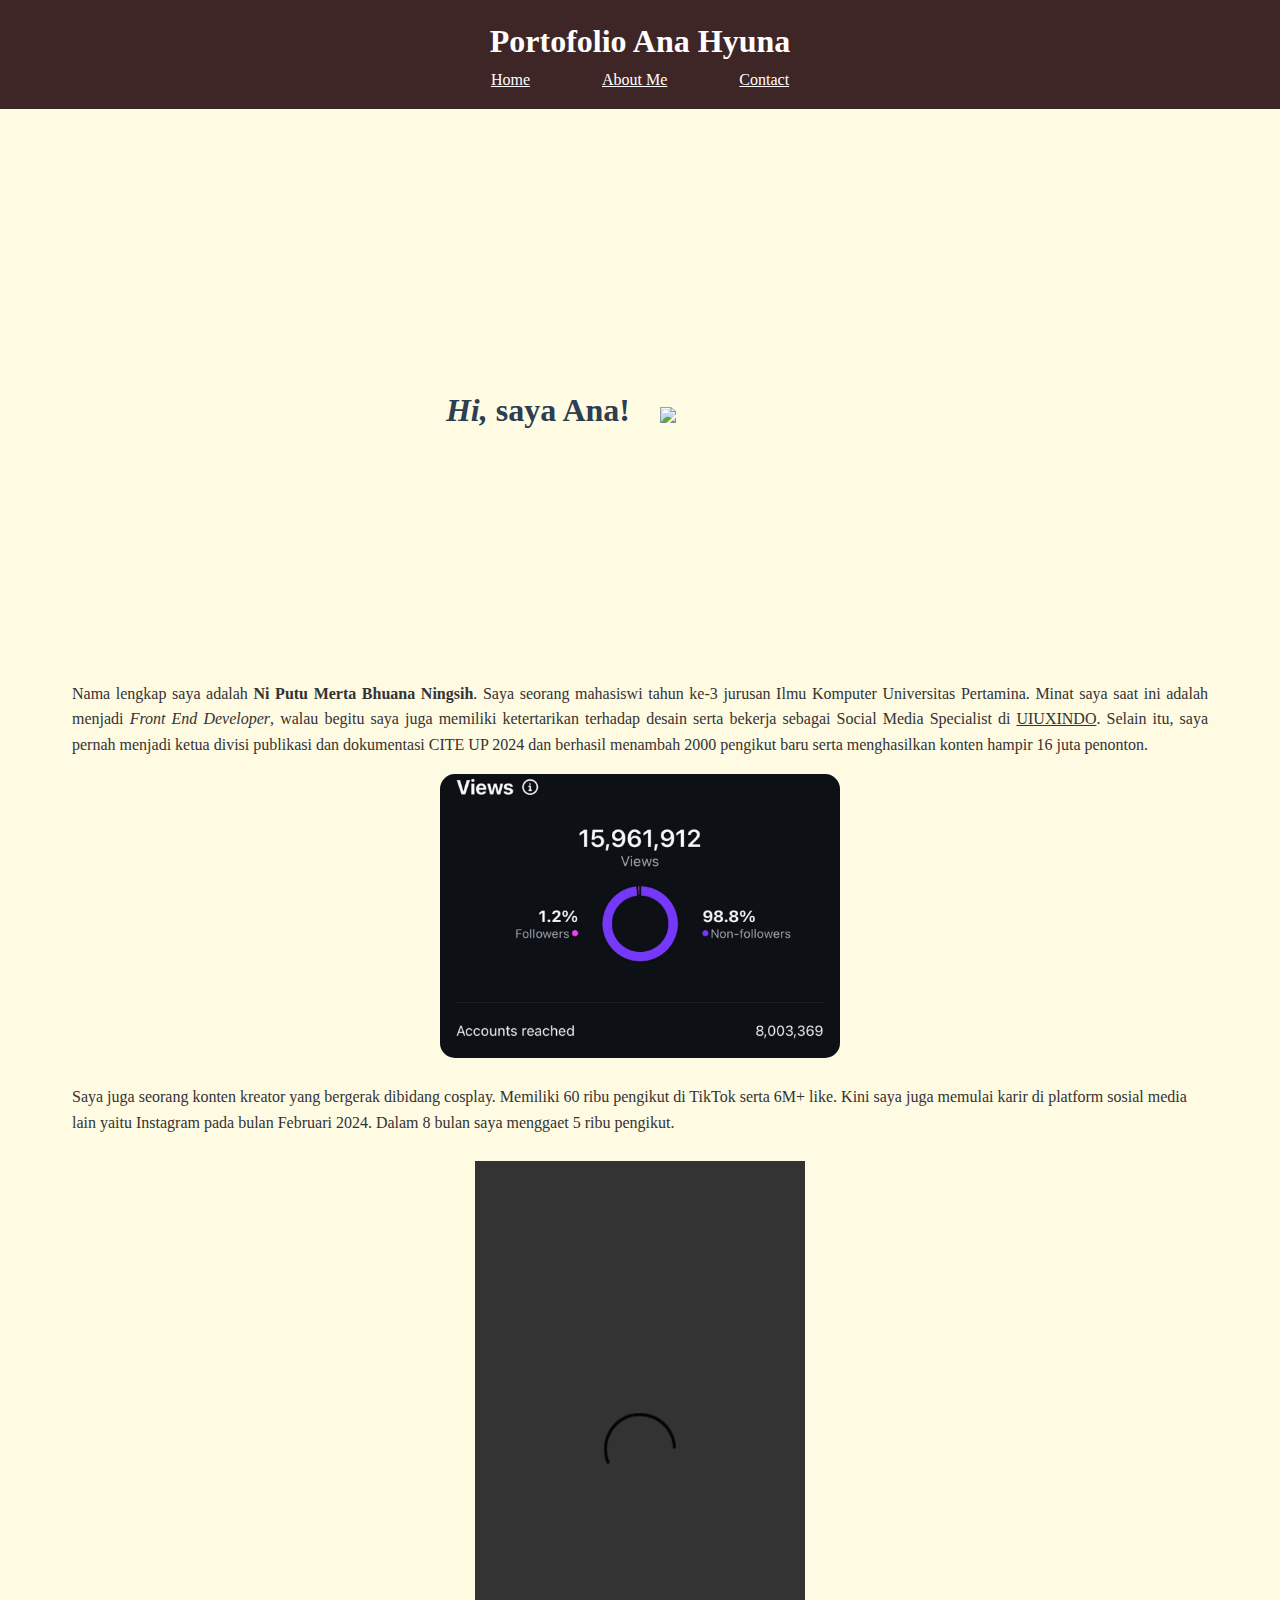
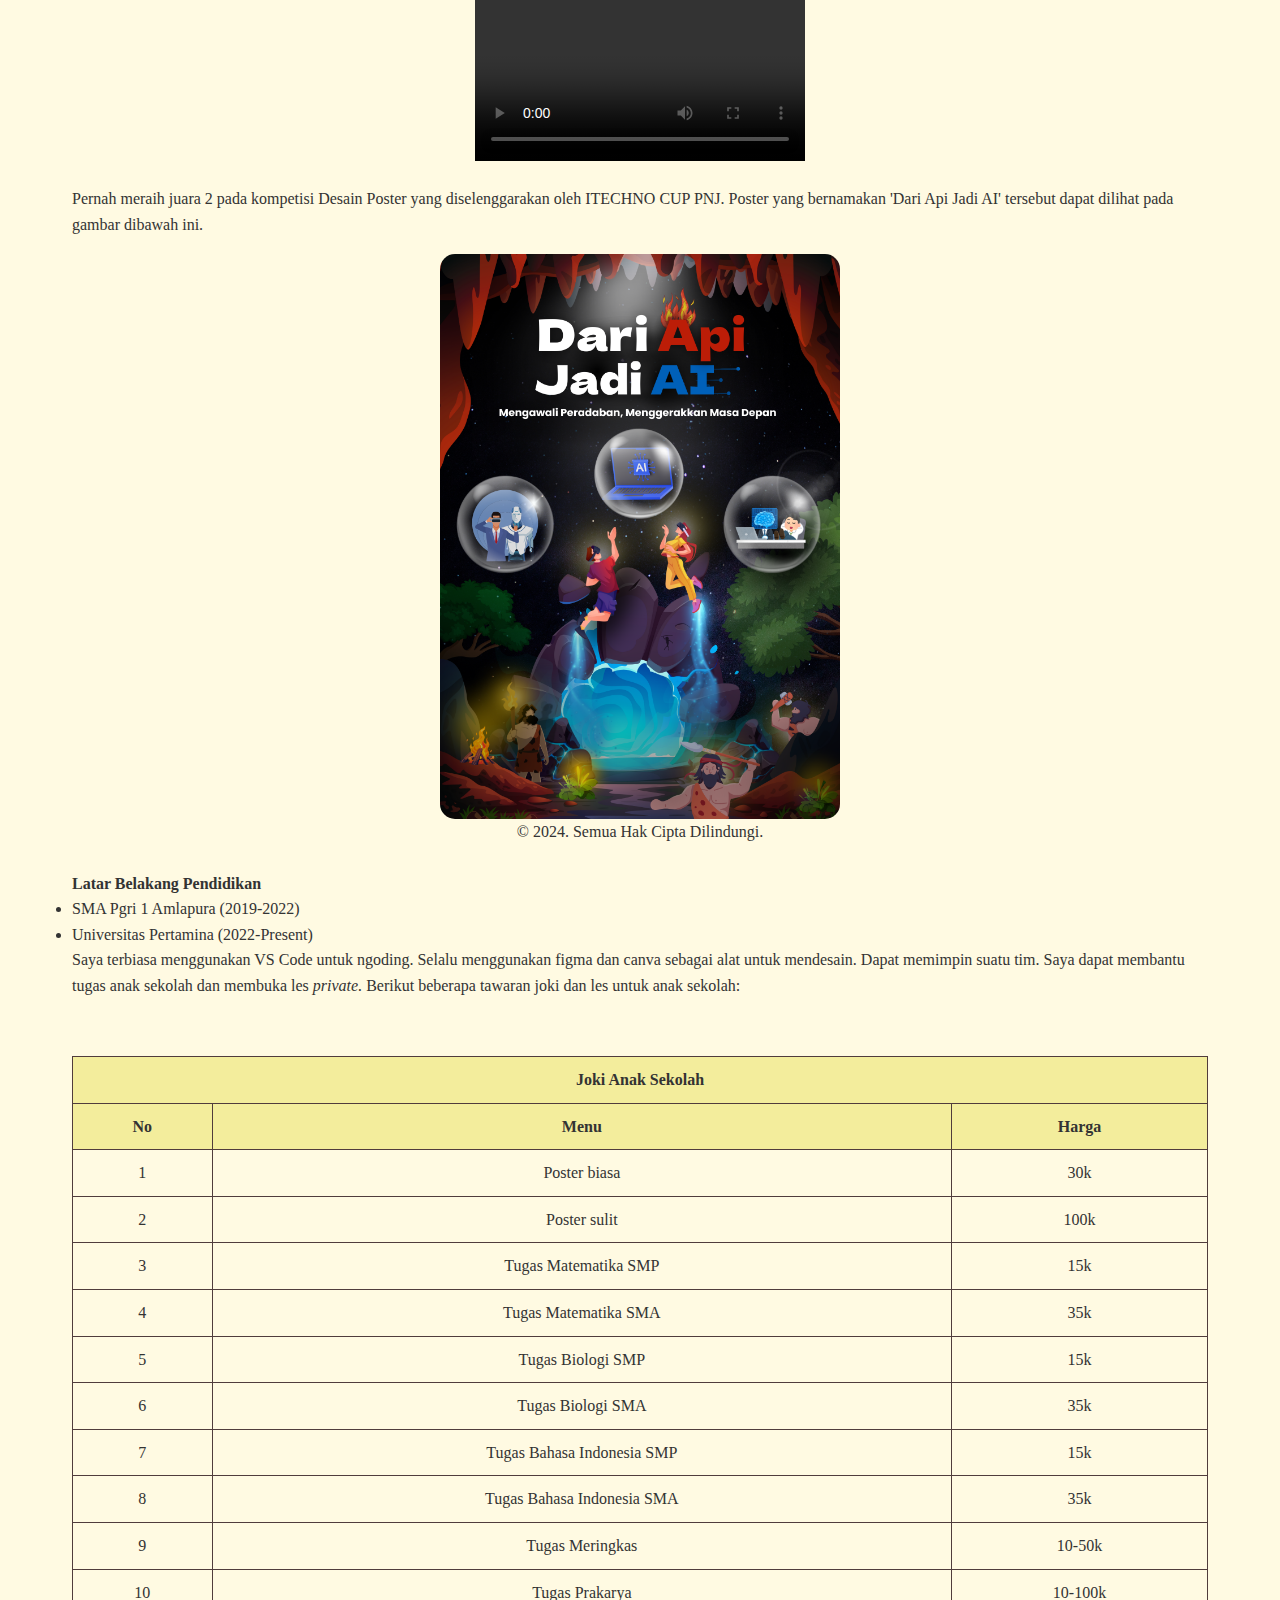
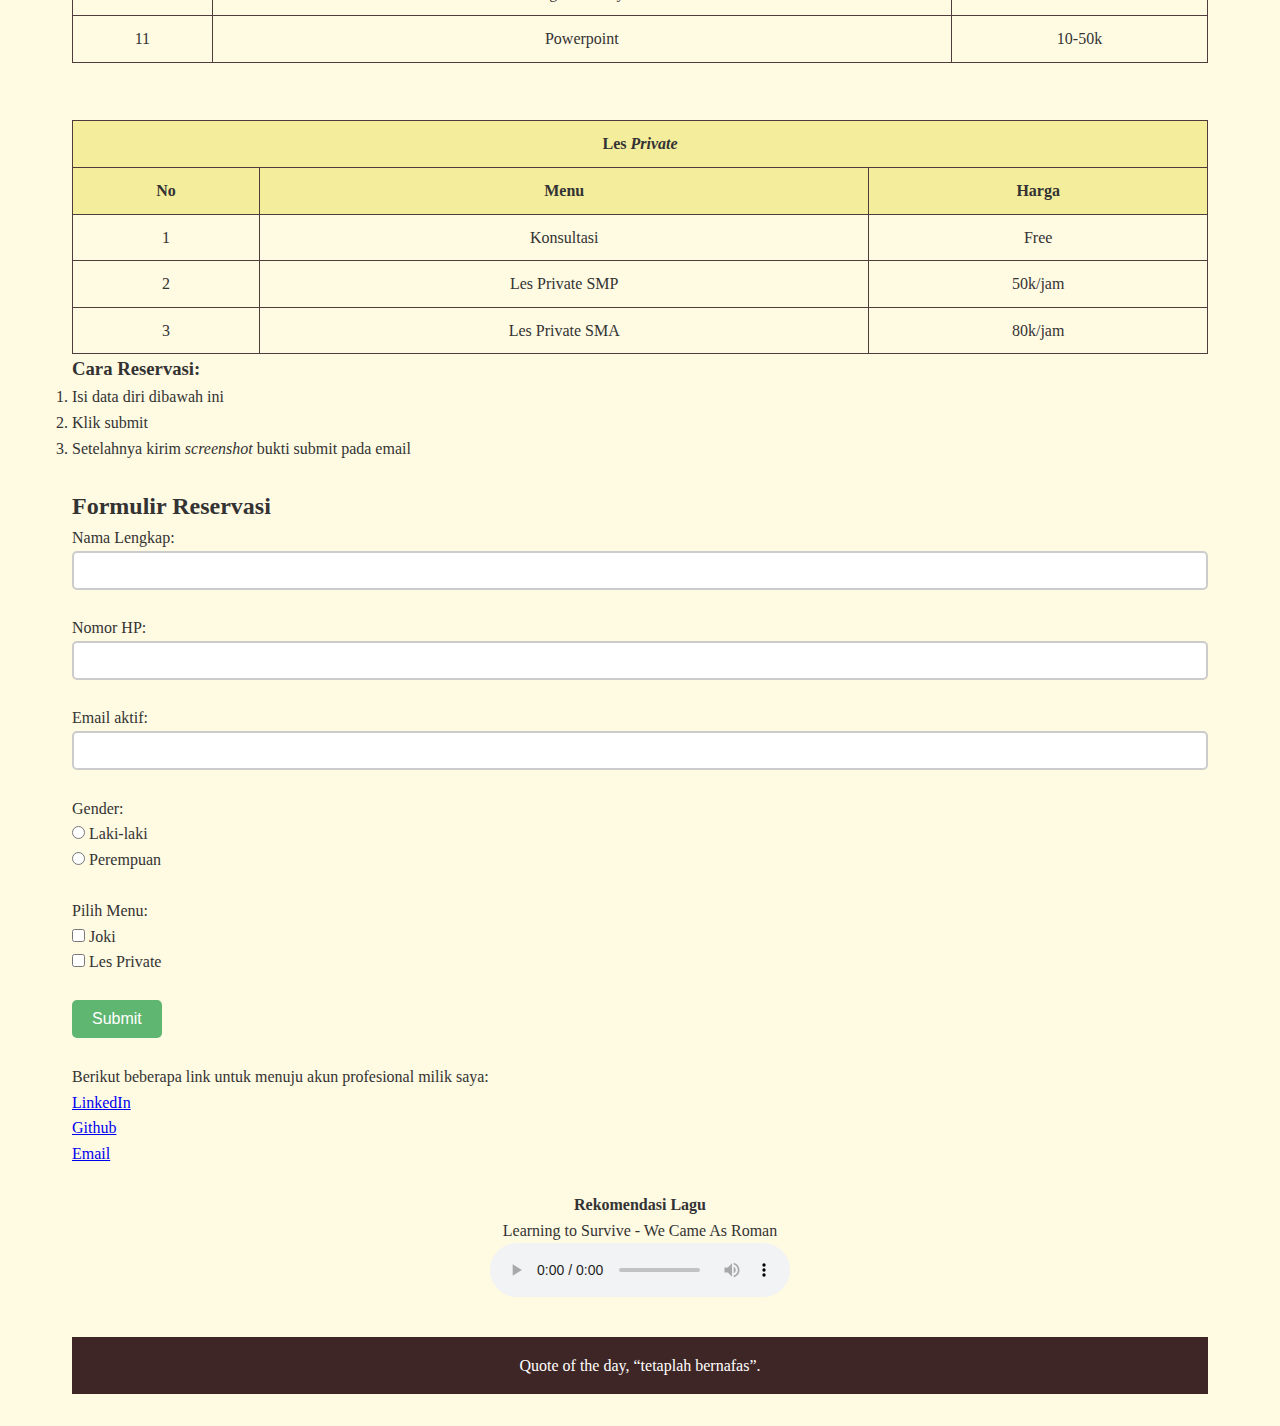
==== index.html @ 027c9605 "Rename portofolio.html to index.html" ====
<!DOCTYPE html>
<html lang="en">
<head>
    <meta charset="UTF-8">
    <meta name="viewport" content="width=device-width, initial-scale=1.0">
    <title>Portofolio Ana</title>
    <link rel="stylesheet" href="/gaya.css">
</head>
<body>
    <header>
        <h2>Portofolio Ana Hyuna</h2>
            <nav>
                <ul>
                    <li><a href="#home">Home</a></li>
                    <li><a href="#about">About Me</a></li>
                    <li><a href="#contact">Contact</a></li>
                </ul>
            </nav>
    </header>     
    
<main>
    <div class="fotoAna-container">
        <div class="text-Anacontent">
            <h1><i>Hi,</i> saya Ana!</h1>
        </div>
        <div class="fotoAna">
            <img src="fotoAna.png">
        </div>
    </div>

    <article>
        <p>
            Nama lengkap saya adalah <b>Ni Putu Merta Bhuana Ningsih</b>. Saya seorang mahasiswi tahun ke-3 jurusan Ilmu Komputer Universitas Pertamina. Minat saya saat ini adalah menjadi <i>Front End Developer</i>, walau begitu saya juga memiliki ketertarikan terhadap desain serta bekerja sebagai Social Media Specialist di <u>UIUXINDO</u>. Selain itu, saya pernah menjadi ketua divisi publikasi dan dokumentasi CITE UP 2024 dan berhasil menambah 2000 pengikut baru serta menghasilkan konten hampir 16 juta penonton.
        </p>
    </article>
    
    <div class="buktiViewers">
        <img src="buktiViewers.jpg">
    </div>
    <br />

    <p>Saya juga seorang konten kreator yang bergerak dibidang cosplay. Memiliki 60 ribu pengikut di TikTok serta 6M+ like. Kini saya juga memulai karir di platform sosial media lain yaitu Instagram pada bulan Februari 2024. Dalam 8 bulan saya menggaet 5 ribu pengikut.</p>
    <br />

    <div class="video">
        <video controls width="330" height="600">
            <source src="Cosplay.mp4" type="video/mp4">
            Browser Anda tidak mendukung video.
        </video> 
    </div>
    <br />

    <p>Pernah meraih juara 2 pada kompetisi Desain Poster yang diselenggarakan oleh ITECHNO CUP PNJ. Poster yang bernamakan 'Dari Api Jadi AI' tersebut dapat dilihat pada gambar dibawah ini.</p>
    
    <div class="lomba">
        <img src="lomba.png" width="300" alt="">
    </div>

    <aside>
        <p>&copy; 2024. Semua Hak Cipta Dilindungi.</p>
    </aside>

    <br />
    <h4>Latar Belakang Pendidikan</h4>
    <ul>
        <li>SMA Pgri 1 Amlapura (2019-2022)</li>
        <li>Universitas Pertamina (2022-Present)</li>
    </ul>
    <p>Saya terbiasa menggunakan VS Code untuk ngoding. Selalu menggunakan figma dan canva sebagai alat untuk mendesain. Dapat memimpin suatu tim. Saya dapat membantu tugas anak sekolah dan membuka les <i>private.</i> Berikut beberapa tawaran joki dan les untuk anak sekolah: </p>
    <br />
    <table border="1">
        <tr>
            <th colspan="3">Joki Anak Sekolah</th>
        </tr>
        <tr>
            <th>No</th>
            <th>Menu</th>
            <th>Harga</th>
        </tr>
        <tr>
            <td>1</td>
            <td>Poster biasa</td>
            <td>30k</td>
        </tr>
        <tr>
            <td>2</td>
            <td>Poster sulit</td>
            <td>100k</td>
        </tr>
        <tr>
            <td>3</td>
            <td>Tugas Matematika SMP</td>
            <td>15k</td>
        </tr>
        <tr>
            <td>4</td>
            <td>Tugas Matematika SMA</td>
            <td>35k</td>
        </tr>
        <tr>
            <td>5</td>
            <td>Tugas Biologi SMP</td>
            <td>15k</td>
        </tr>
        <tr>
            <td>6</td>
            <td>Tugas Biologi SMA</td>
            <td>35k</td>
        </tr>
        <tr>
            <td>7</td>
            <td>Tugas Bahasa Indonesia SMP</td>
            <td>15k</td>
        </tr>
        <tr>
            <td>8</td>
            <td>Tugas Bahasa Indonesia SMA</td>
            <td>35k</td>
        </tr>
        <tr>
            <td>9</td>
            <td>Tugas Meringkas</td>
            <td>10-50k</td>
        </tr>
        <tr>
            <td>10</td>
            <td>Tugas Prakarya</td>
            <td>10-100k</td>
        </tr>
        <tr>
            <td>11</td>
            <td>Powerpoint</td>
            <td>10-50k</td>
        </tr>
    </table>
    <br />
    <table border="1">
        <tr>
            <th colspan="3">Les <i>Private</i></th>
        </tr>
        <tr>
            <th>No</th>
            <th>Menu</th>
            <th>Harga</th>
        </tr>
        <tr>
            <td>1</td>
            <td>Konsultasi</td>
            <td>Free</td>
        </tr>
        <tr>
            <td>2</td>
            <td>Les Private SMP</td>
            <td>50k/jam</td>
        </tr>
        <tr>
            <td>3</td>
            <td>Les Private SMA</td>
            <td>80k/jam</td>
        </tr>
    </table>
    <h3>Cara Reservasi:</h3>
    <ol>
        <li>Isi data diri dibawah ini</li>
        <li>Klik submit</li>
        <li>Setelahnya kirim <i>screenshot</i> bukti submit pada email</li>
    </ol>

    <br />
    <h2>Formulir Reservasi</h2>
    <label for="name">Nama Lengkap:</label>
    <input type="text" id="name" name="name">
    <br />
    <br />

    <label for="phone">Nomor HP:</label>
    <input type="number">
    <br />
    <br />

    <label for="email">Email aktif:</label>
    <input type="email" id="email" name="email">
    <br />
    <br />

    <label for="gender">Gender:</label>
    <br />
    <input type="radio" id="male" name="gender" value="male"> Laki-laki
    <br />
    <input type="radio" id="female" name="gender" value="female"> Perempuan
    <br />
    <br /> 

    <label for="menu">Pilih Menu:</label>
    <br />
    <input type="checkbox" id="joki" name="menu" value="joki"> Joki
    <br />
    <input type="checkbox" id="les" name="menu" value="les"> Les Private
    <br />
    <br />
    <input type="submit" value="Submit">
    <br />
    <br />


    <p>Berikut beberapa link untuk menuju akun profesional milik saya: </p>
    <a href="www.linkedin.com/in/ana-hyuna" target="_blank">LinkedIn</a> 
    <br />
    <a href="https://github.com/anahyunaa" target="_blank">Github</a>
    <br />
    <a href="https://mail.google.com/mail/u/0/?view=cm&tf=1&fs=1&to=putumertabhuana@gmail.com" target="_blank">Email</a> 
    <br />
    <br />

    <aside>
        <h4>Rekomendasi Lagu</h4>
        <p>Learning to Survive - We Came As Roman</p>
        <audio controls/autoplay/loop>
            <source src="We Came As Romans - Learning To Survive (Official Audio Stream).mp3" type="audio/mpeg">
            Browser Anda tidak mendukung audio.
        </audio>
    </aside>

    <footer>
        <p>Quote of the day, <q>tetaplah bernafas</q>.</p>
    </footer>
</main>
</body>
</html>
---- gaya.css ----
/* General Reset and Styling */
* {
    margin: 0;
    padding: 0;
    box-sizing: border-box;
}

body {
    font-family: 'Times New Roman', Times, serif;
    background-color: rgb(255, 250, 226);
    color: #333;
    line-height: 1.6;
}

.fotoAna-container {
    display:flex; 
    align-items: center; 
    justify-content: space-between; 
    min-height: 60vh; 
    gap: 20px; 
    padding: 2rem 0;
}

.fotoAna {
    flex: 1;
}

.fotoAna img {
    width: 300px;
    border-radius: 10px;
    padding: 10px;
}

.text-Anacontent {
    flex: 1;
    color: #2c3e50;
    font-size: 1.5rem;
}

.text-Anacontent h1::before {
    content: url(https://images.app.goo.gl/ufH8FsSTKZYAAXNh9);
}

.text-Anacontent h1 {
    font-size: 2rem;
    text-align: right;
    color: #2c3e50;
}

main {
    padding: 2rem;
    max-width: 1200px;
    margin: 0 auto;
}

.buktiViewers {
    display: grid;
    place-items: center;
}

.buktiViewers img {
    width: 400px;
    border-radius: 15px;
}

.video {
    display: grid;
    place-items: center;
}

.video video {
    width: auto;
    border-radius: 0%;
}


.lomba {
    display: grid;
    place-items: center;   
}

.lomba img {
    width: 400px;
    border-radius: 15px;
}

aside {
    text-align: center;
}

article {
    text-align: justify;
}

header {
    background-color: #3f2626;
    padding: 1rem 0;
    text-align: center;
}

header h2 {
    color: white;
    font-size: 2rem;
}

nav ul {
    list-style: none;
    display: flex;
    justify-content: center;
    gap: 40px;
}

nav ul li a {
    color: white;
    text-decoration:underline;
    padding: 0.5rem 1rem;
}

nav ul li a:hover {
    background-color: #5f3e3e;
    border-radius: 4px;
}

main {
    padding: 2rem;
    max-width: 1200px;
    margin: 0 auto;
}

main h1 {
    font-size: 2rem;
    color: #2c3e50;
}

main img {
    border-radius: 15px;
    margin-top: 1rem;
}

.card-section {
    display: flex;
    gap: 1rem;
    flex-wrap: wrap;
    margin-top: 2rem;
}

.card {
    background-color: white;
    border-radius: 10px;
    padding: 1rem;
    box-shadow: 0 4px 6px rgba(0, 0, 0, 0.1);
    display: flex;
    flex-direction: column;
    align-items: center;
}

.card img {
    border-radius: 8px;
    max-width: 100%;
}

.card h3 {
    margin-top: 1rem;
    font-size: 1.2rem;
}

input[type="submit"] {
    background-color: rgb(95, 182, 113);
    padding: 10px 20px;
    border:none;
    border-radius: 5px;
    font-size: 1rem;
    color: white;
    transition: background-color 0.3s ease;
}

input[type="submit"]:hover {
    background-color: rgb(71, 169, 91);
}

input[type="text"], input[type="number"], input[type="email"] {
    padding: 10px;
    width: 100%;
    border: 2px solid #ccc;
    border-radius: 5px;
}

table {
    width: 100%;
    border-collapse: collapse;
    margin-top: 2rem;
}

table th, table td {
    padding: 10px;
    border: 1px solid #503c3c;
    text-align: center;
}

table th {
    background-color: #f3ed9c;
}

footer {
    background-color: #3f2626;
    color: white;
    text-align: center;
    padding: 1rem;
    margin-top: 2rem;
}
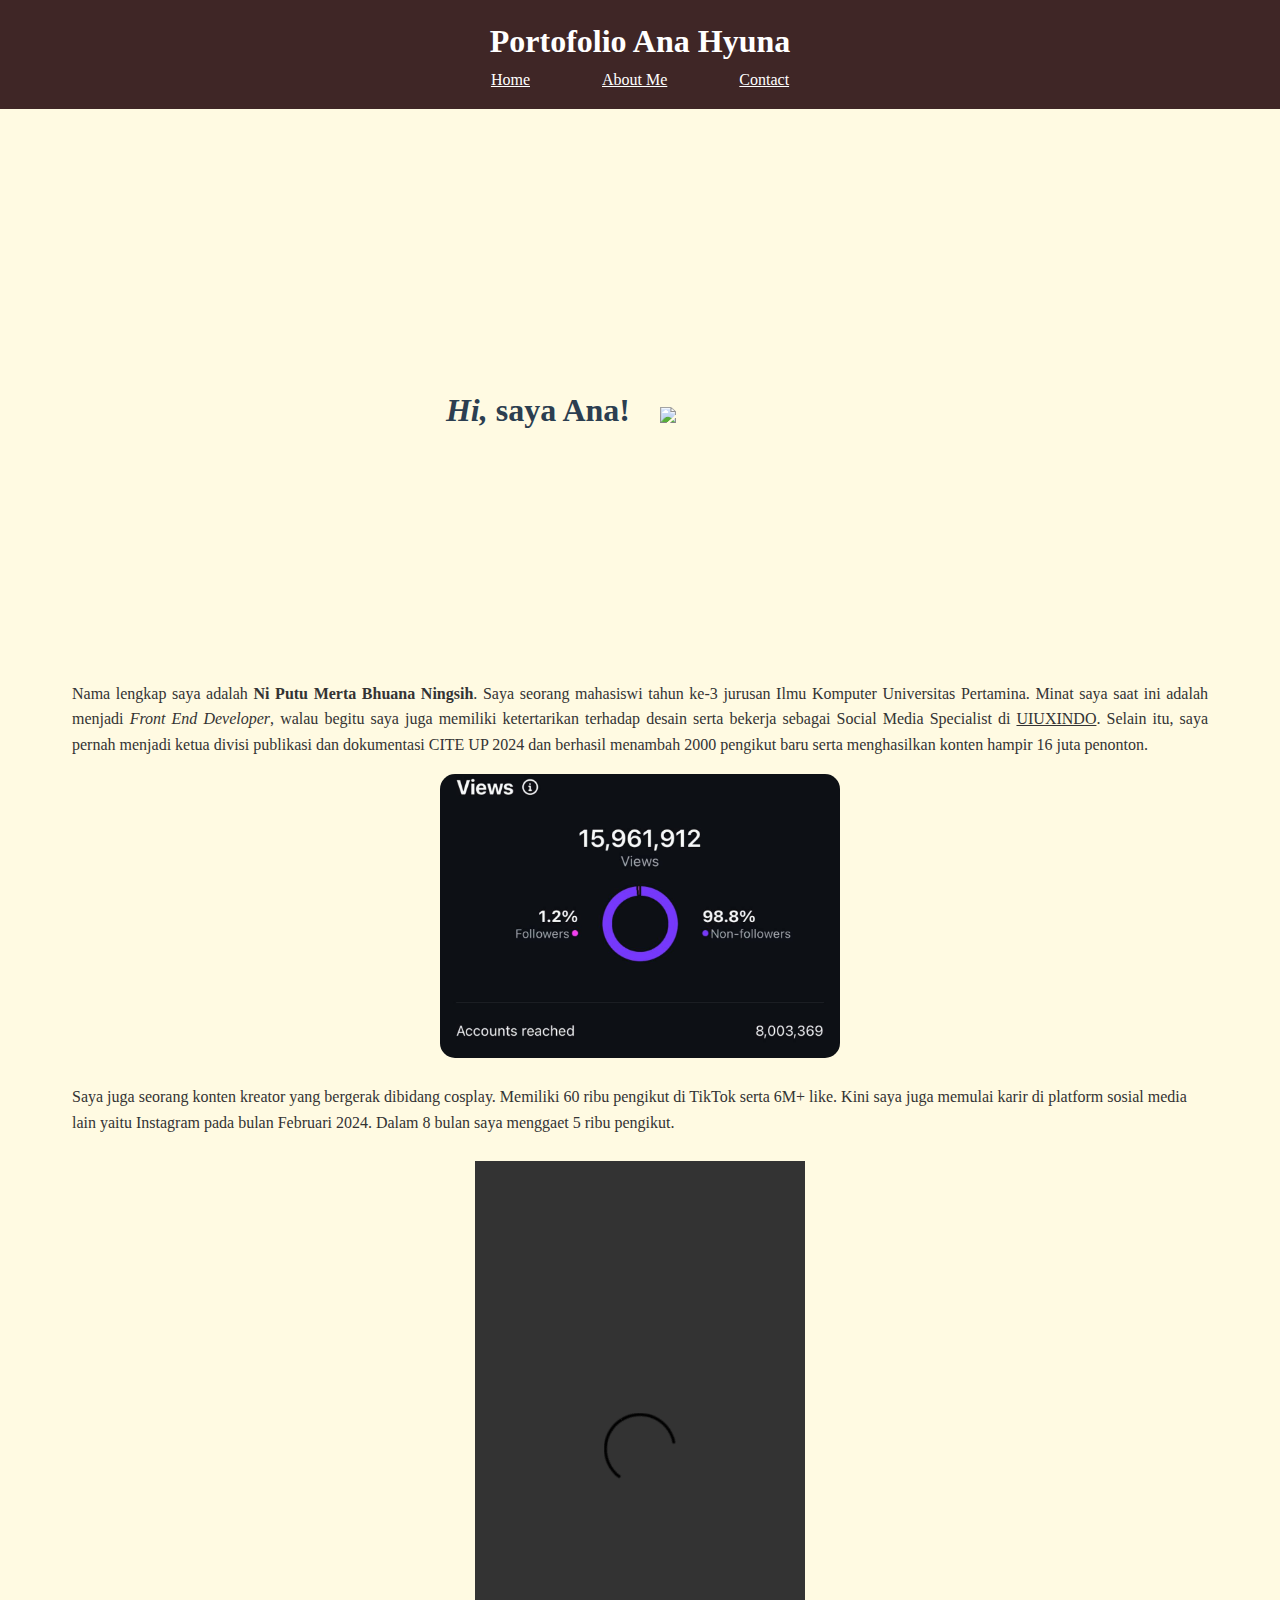
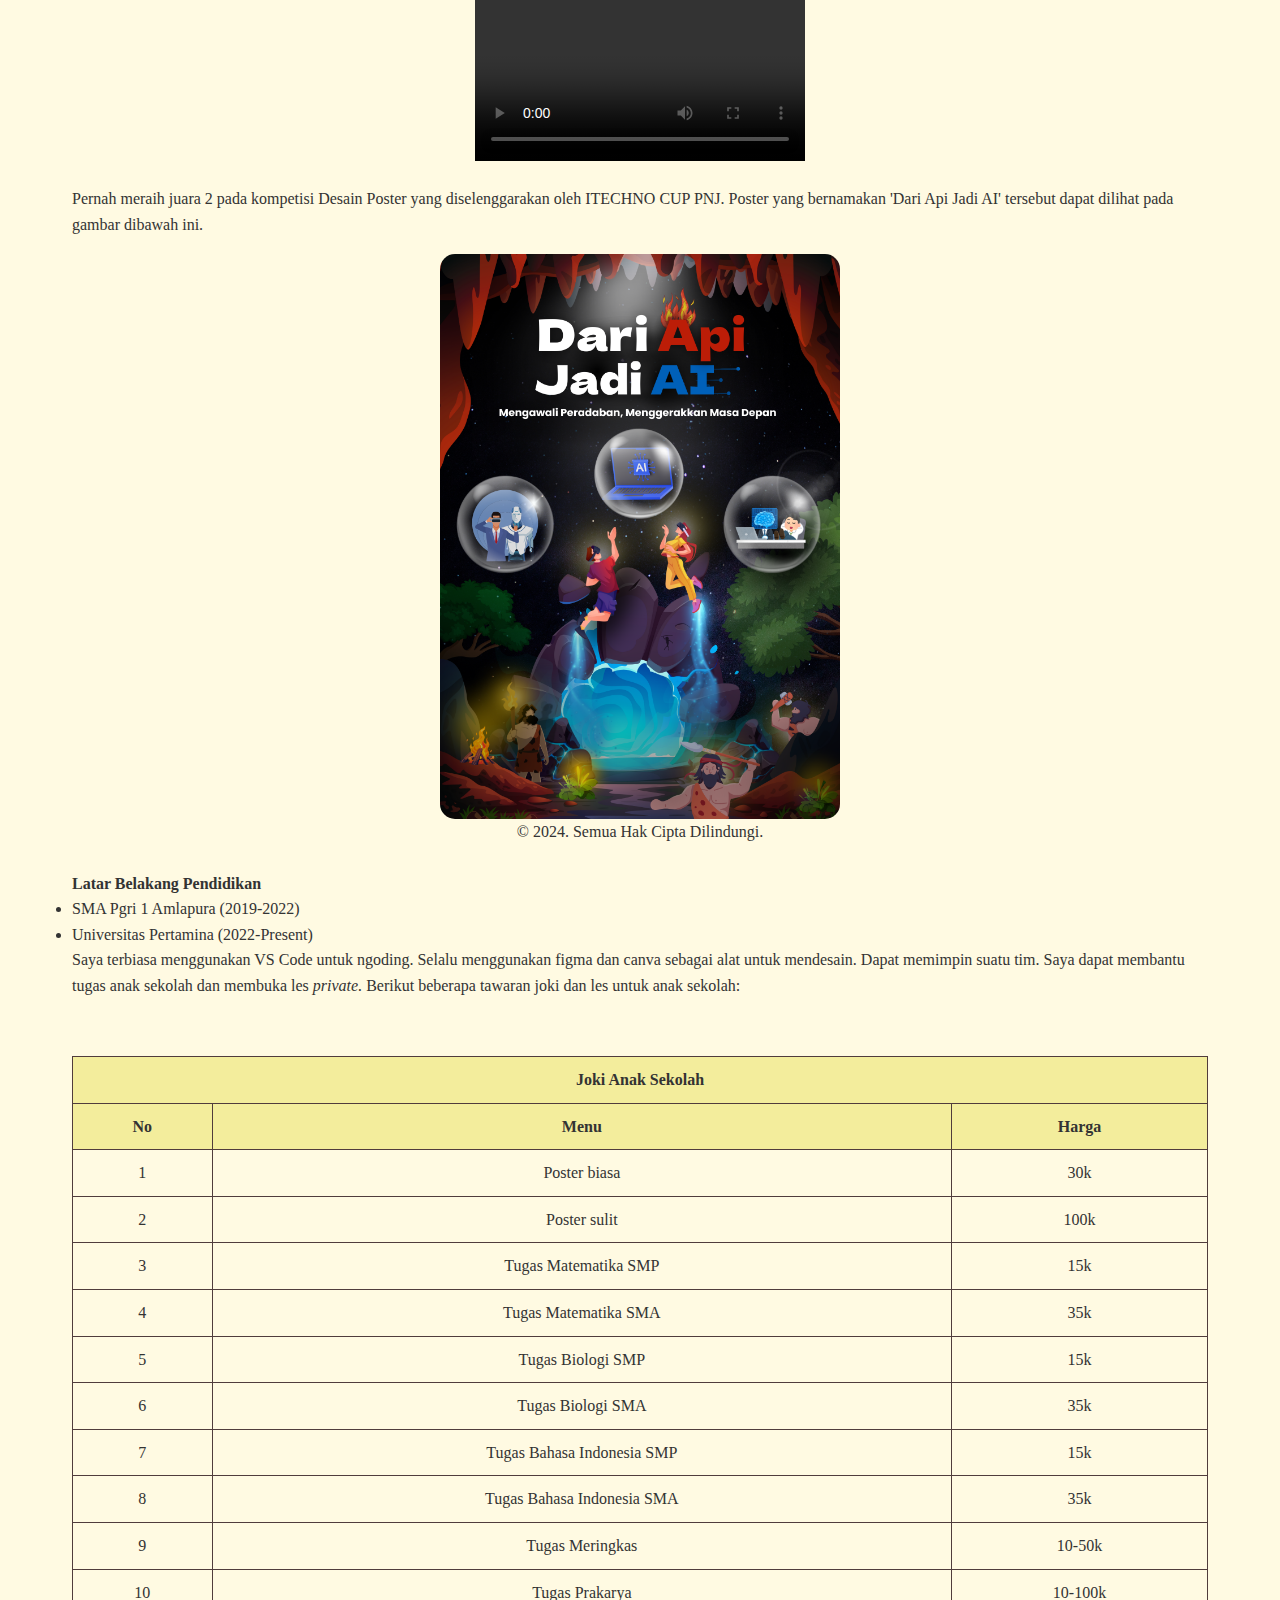
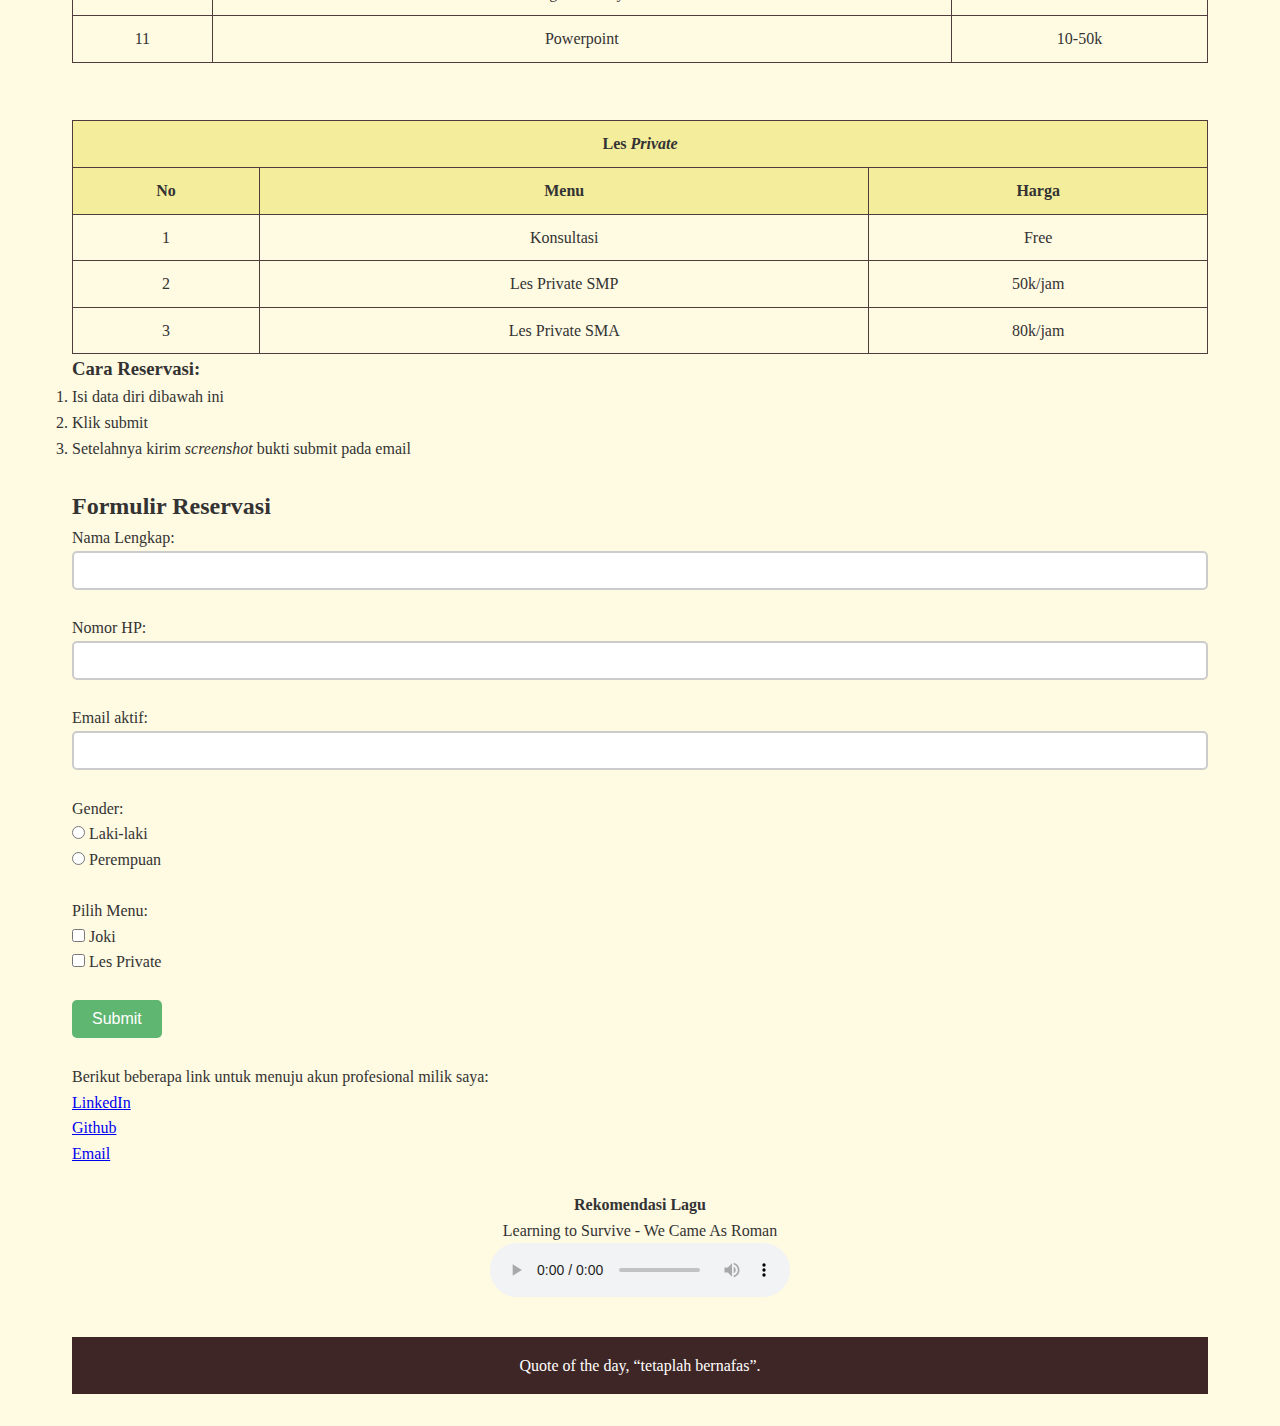
==== commit 966fd3ac: "portofolio" ====
--- a/index.html
+++ b/index.html
@@ -24,7 +24,7 @@
             <h1><i>Hi,</i> saya Ana!</h1>
         </div>
         <div class="fotoAna">
-            <img src="fotoAna.png">
+            <img src="fotoAna.PNG">
         </div>
     </div>
 
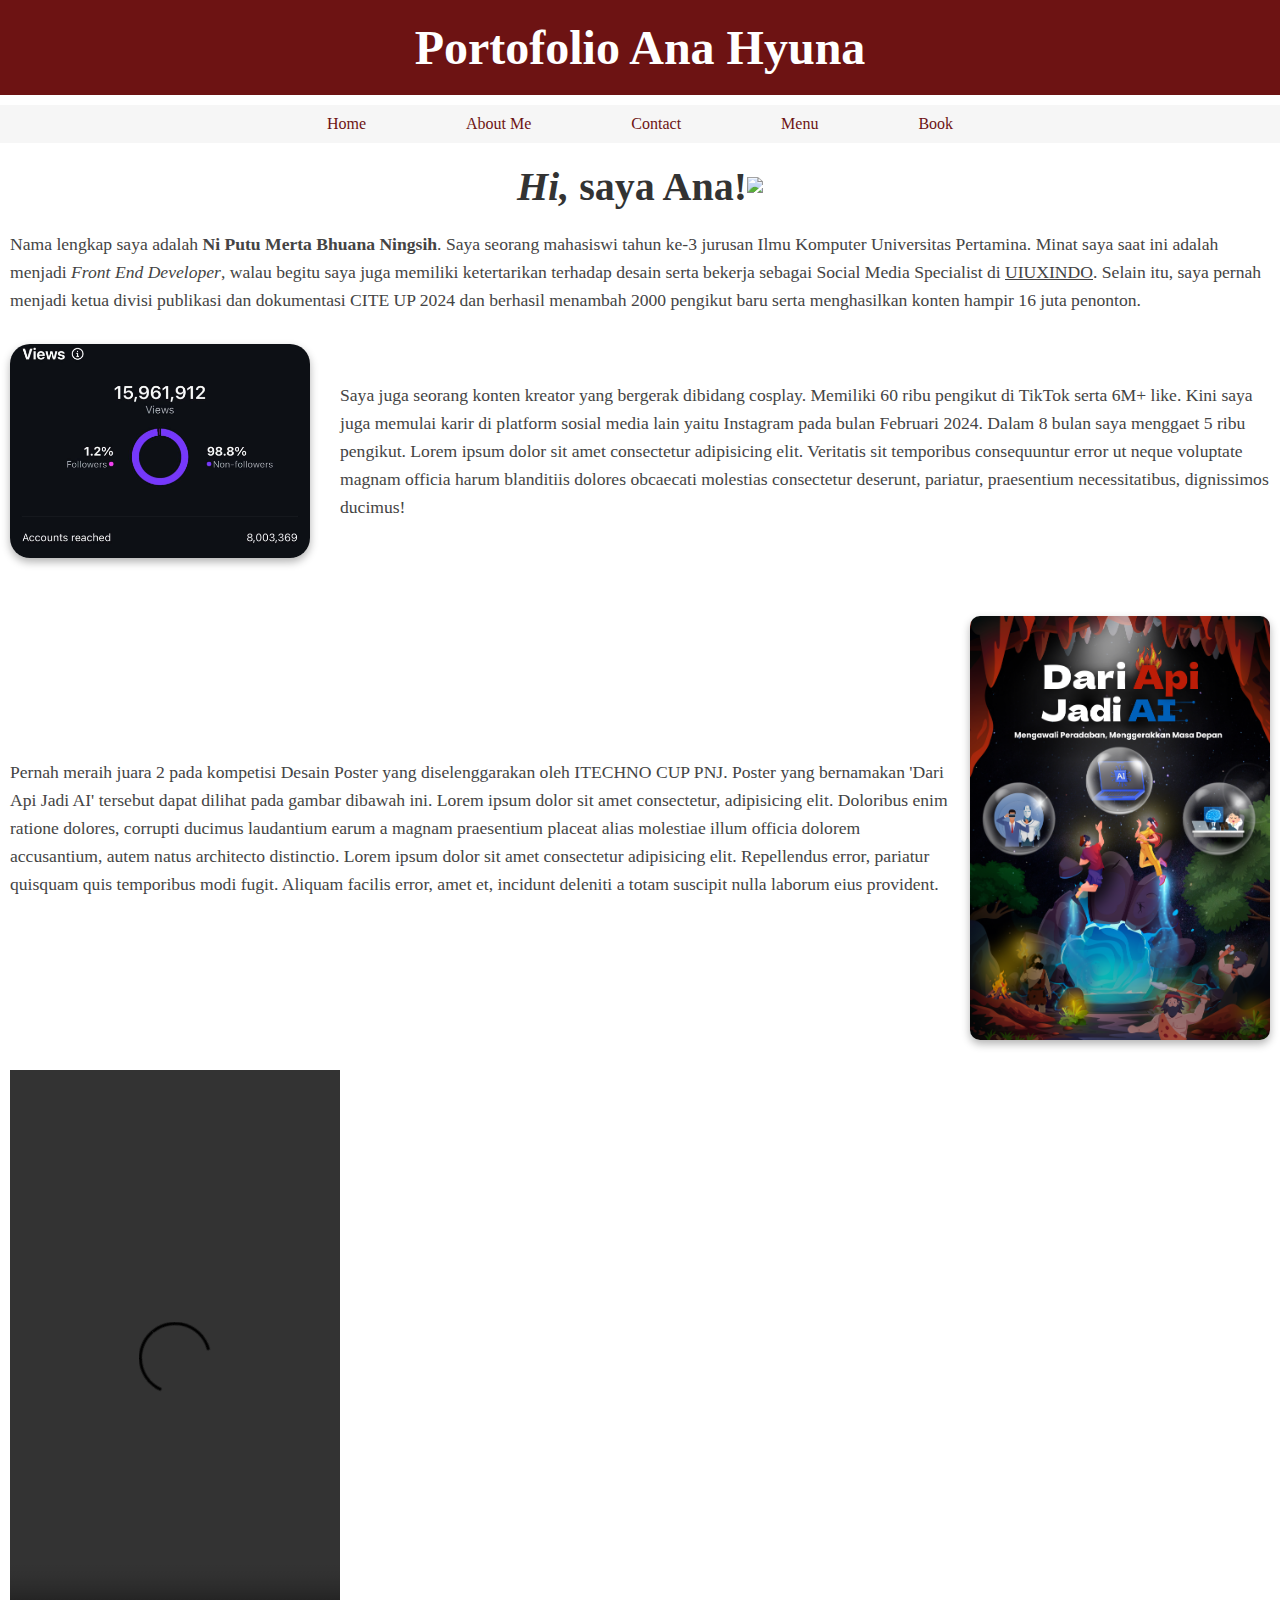
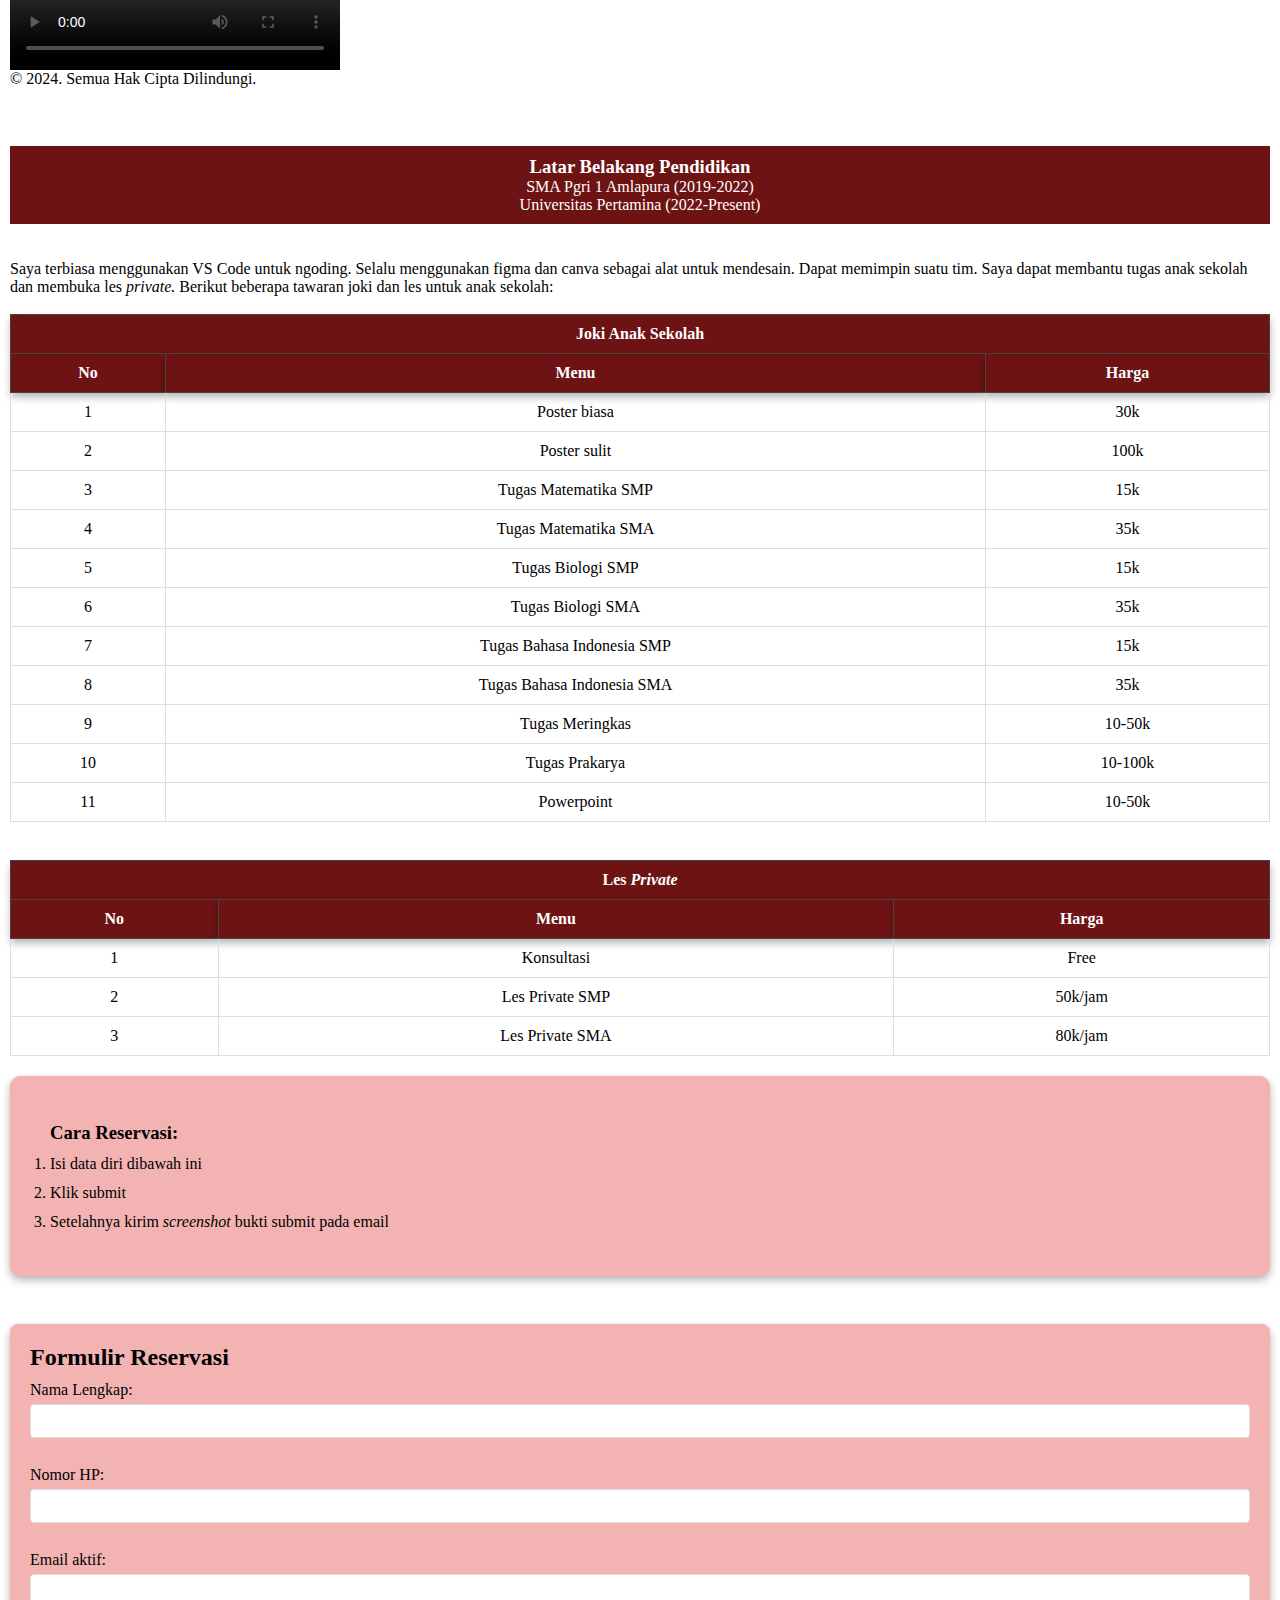
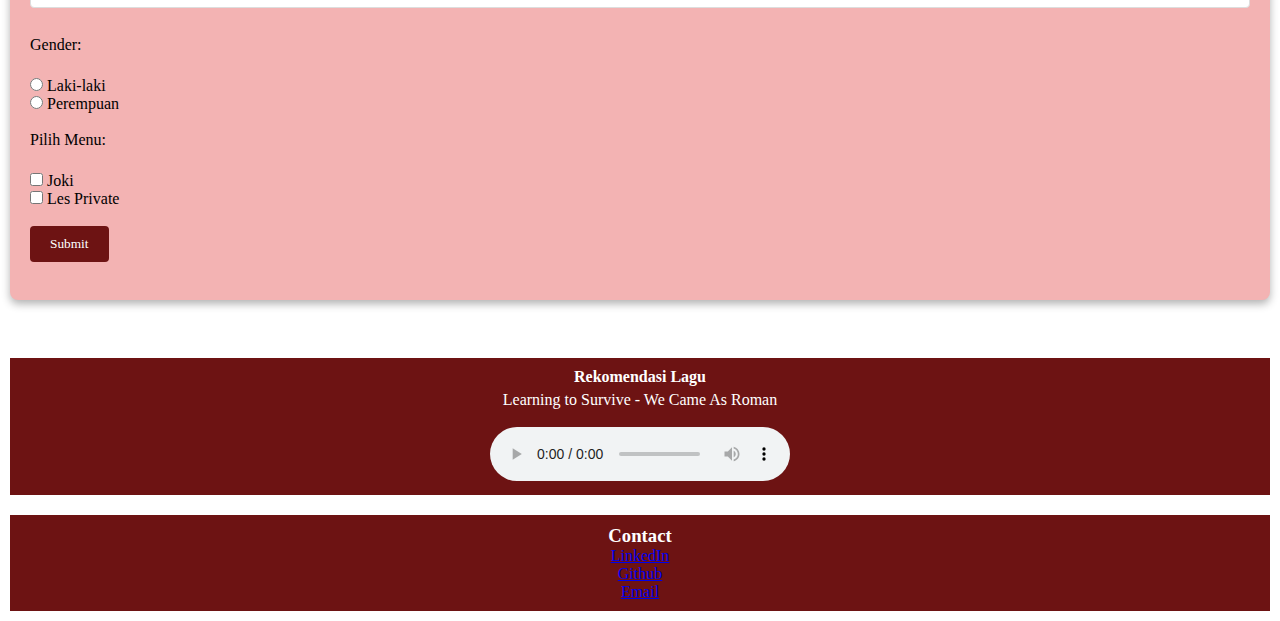
==== commit 8a3edc85: "portofolio" ====
--- a/index.html
+++ b/index.html
@@ -7,223 +7,235 @@
     <link rel="stylesheet" href="/gaya.css">
 </head>
 <body>
-    <header>
-        <h2>Portofolio Ana Hyuna</h2>
+    <div class="grid-container">
+        <div class="header">
+            <h2>Portofolio Ana Hyuna</h2>
+        </div>
+
+        <div class="secheader">
             <nav>
                 <ul>
                     <li><a href="#home">Home</a></li>
                     <li><a href="#about">About Me</a></li>
                     <li><a href="#contact">Contact</a></li>
+                    <li><a href="#menu">Menu</a></li>
+                    <li><a href="#reservasi">Book</a></li>
                 </ul>
             </nav>
-    </header>     
-    
-<main>
-    <div class="fotoAna-container">
-        <div class="text-Anacontent">
-            <h1><i>Hi,</i> saya Ana!</h1>
         </div>
-        <div class="fotoAna">
-            <img src="fotoAna.PNG">
-        </div>
+        <main>
+            <div id="home" class="fotoAna-container">
+                <div class="text-Anacontent">
+                    <h1><i>Hi,</i> saya Ana!</h1>
+                </div>
+                <div class="fotoAna">
+                    <img src="fotoAna.PNG">
+                </div>
+            </div>
+        
+            <article>
+                <p>
+                    Nama lengkap saya adalah <b>Ni Putu Merta Bhuana Ningsih</b>. Saya seorang mahasiswi tahun ke-3 jurusan Ilmu Komputer Universitas Pertamina. Minat saya saat ini adalah menjadi <i>Front End Developer</i>, walau begitu saya juga memiliki ketertarikan terhadap desain serta bekerja sebagai Social Media Specialist di <u>UIUXINDO</u>. Selain itu, saya pernah menjadi ketua divisi publikasi dan dokumentasi CITE UP 2024 dan berhasil menambah 2000 pengikut baru serta menghasilkan konten hampir 16 juta penonton.
+                </p>
+            </article>
+            
+            <div id="about" class="buktiViewers">
+                <img src="buktiViewers.jpg" alt="Bukti Viewers">
+                <p>Saya juga seorang konten kreator yang bergerak dibidang cosplay. Memiliki 60 ribu pengikut di TikTok serta 6M+ like. Kini saya juga memulai karir di platform sosial media lain yaitu Instagram pada bulan Februari 2024. Dalam 8 bulan saya menggaet 5 ribu pengikut. Lorem ipsum dolor sit amet consectetur adipisicing elit. Veritatis sit temporibus consequuntur error ut neque voluptate magnam officia harum blanditiis dolores obcaecati molestias consectetur deserunt, pariatur, praesentium necessitatibus, dignissimos ducimus!</p>
+            </div>
+            <br />
+            
+            <div class="lomba">
+                <p>Pernah meraih juara 2 pada kompetisi Desain Poster yang diselenggarakan oleh ITECHNO CUP PNJ. Poster yang bernamakan 'Dari Api Jadi AI' tersebut dapat dilihat pada gambar dibawah ini. Lorem ipsum dolor sit amet consectetur, adipisicing elit. Doloribus enim ratione dolores, corrupti ducimus laudantium earum a magnam praesentium placeat alias molestiae illum officia dolorem accusantium, autem natus architecto distinctio. Lorem ipsum dolor sit amet consectetur adipisicing elit. Repellendus error, pariatur quisquam quis temporibus modi fugit. Aliquam facilis error, amet et, incidunt deleniti a totam suscipit nulla laborum eius provident.</p>
+                <img src="lomba.png" width="300" alt="poster">
+            </div>
+
+            <div class="video">
+                <video controls width="330" height="600">
+                    <source src="Cosplay.mp4" type="video/mp4">
+                    Browser Anda tidak mendukung video.
+                </video> 
+                <p>&copy; 2024. Semua Hak Cipta Dilindungi.</p>
+            </div>
+            <br />
+        
+            <aside>
+                <h3>Latar Belakang Pendidikan</h3>
+                <ul>
+                    <li>SMA Pgri 1 Amlapura (2019-2022)</li>
+                    <li>Universitas Pertamina (2022-Present)</li>
+                </ul>
+            </aside> 
+            
+            <br />
+            
+            <br />
+
+            <p>Saya terbiasa menggunakan VS Code untuk ngoding. Selalu menggunakan figma dan canva sebagai alat untuk mendesain. Dapat memimpin suatu tim. Saya dapat membantu tugas anak sekolah dan membuka les <i>private.</i> Berikut beberapa tawaran joki dan les untuk anak sekolah: </p>
+            <br />
+            <table id="menu" border="1">
+                <tr>
+                    <th colspan="3">Joki Anak Sekolah</th>
+                </tr>
+                <tr>
+                    <th>No</th>
+                    <th>Menu</th>
+                    <th>Harga</th>
+                </tr>
+                <tr>
+                    <td>1</td>
+                    <td>Poster biasa</td>
+                    <td>30k</td>
+                </tr>
+                <tr>
+                    <td>2</td>
+                    <td>Poster sulit</td>
+                    <td>100k</td>
+                </tr>
+                <tr>
+                    <td>3</td>
+                    <td>Tugas Matematika SMP</td>
+                    <td>15k</td>
+                </tr>
+                <tr>
+                    <td>4</td>
+                    <td>Tugas Matematika SMA</td>
+                    <td>35k</td>
+                </tr>
+                <tr>
+                    <td>5</td>
+                    <td>Tugas Biologi SMP</td>
+                    <td>15k</td>
+                </tr>
+                <tr>
+                    <td>6</td>
+                    <td>Tugas Biologi SMA</td>
+                    <td>35k</td>
+                </tr>
+                <tr>
+                    <td>7</td>
+                    <td>Tugas Bahasa Indonesia SMP</td>
+                    <td>15k</td>
+                </tr>
+                <tr>
+                    <td>8</td>
+                    <td>Tugas Bahasa Indonesia SMA</td>
+                    <td>35k</td>
+                </tr>
+                <tr>
+                    <td>9</td>
+                    <td>Tugas Meringkas</td>
+                    <td>10-50k</td>
+                </tr>
+                <tr>
+                    <td>10</td>
+                    <td>Tugas Prakarya</td>
+                    <td>10-100k</td>
+                </tr>
+                <tr>
+                    <td>11</td>
+                    <td>Powerpoint</td>
+                    <td>10-50k</td>
+                </tr>
+            </table>
+
+            <br />
+
+            <table border="1">
+                <tr>
+                    <th colspan="3">Les <i>Private</i></th>
+                </tr>
+                <tr>
+                    <th>No</th>
+                    <th>Menu</th>
+                    <th>Harga</th>
+                </tr>
+                <tr>
+                    <td>1</td>
+                    <td>Konsultasi</td>
+                    <td>Free</td>
+                </tr>
+                <tr>
+                    <td>2</td>
+                    <td>Les Private SMP</td>
+                    <td>50k/jam</td>
+                </tr>
+                <tr>
+                    <td>3</td>
+                    <td>Les Private SMA</td>
+                    <td>80k/jam</td>
+                </tr>
+            </table>
+
+            <div class="CaraReservasi">
+                <h3>Cara Reservasi:</h3>
+                <ol>
+                    <li>Isi data diri dibawah ini</li>
+                    <li>Klik submit</li>
+                    <li>Setelahnya kirim <i>screenshot</i> bukti submit pada email</li>
+                </ol>
+            </div>
+        
+            <br />
+            <div id="reservasi" class="Reservasi">
+                <h2>Formulir Reservasi</h2>
+                <label for="name">Nama Lengkap:</label>
+                <input type="text" id="name" name="name">
+                <br />
+                <br />
+        
+                <label for="phone">Nomor HP:</label>
+                <input type="number">
+                <br />
+                <br />
+        
+                <label for="email">Email aktif:</label>
+                <input type="email" id="email" name="email">
+                <br />
+                <br />
+        
+                <label for="gender">Gender:</label>
+                <br />
+                <input type="radio" id="male" name="gender" value="male"> Laki-laki
+                <br />
+                <input type="radio" id="female" name="gender" value="female"> Perempuan
+                <br />
+                <br /> 
+        
+                <label for="menu">Pilih Menu:</label>
+                <br />
+                <input type="checkbox" id="joki" name="menu" value="joki"> Joki
+                <br />
+                <input type="checkbox" id="les" name="menu" value="les"> Les Private
+                <br />
+                <br />
+                <input type="submit" value="Submit">
+                <br />
+                <br />
+            </div>
+            <br />
+        
+            <aside>
+                <h4>Rekomendasi Lagu</h4>
+                <p>Learning to Survive - We Came As Roman</p> <br />
+                <audio controls/autoplay/loop>
+                    <source src="We Came As Romans - Learning To Survive (Official Audio Stream).mp3" type="audio/mpeg">
+                    Browser Anda tidak mendukung audio.
+                </audio>
+            </aside>
+        
+            <footer id="contact" >
+                <h3>Contact</h3>
+                <a href="www.linkedin.com/in/ana-hyuna" target="_blank">LinkedIn</a> 
+                <br />
+                <a href="https://github.com/anahyunaa" target="_blank">Github</a>
+                <br />
+                <a href="https://mail.google.com/mail/u/0/?view=cm&tf=1&fs=1&to=putumertabhuana@gmail.com" target="_blank">Email</a> 
+                <br />
+            </footer>
+        </main>
     </div>
 
-    <article>
-        <p>
-            Nama lengkap saya adalah <b>Ni Putu Merta Bhuana Ningsih</b>. Saya seorang mahasiswi tahun ke-3 jurusan Ilmu Komputer Universitas Pertamina. Minat saya saat ini adalah menjadi <i>Front End Developer</i>, walau begitu saya juga memiliki ketertarikan terhadap desain serta bekerja sebagai Social Media Specialist di <u>UIUXINDO</u>. Selain itu, saya pernah menjadi ketua divisi publikasi dan dokumentasi CITE UP 2024 dan berhasil menambah 2000 pengikut baru serta menghasilkan konten hampir 16 juta penonton.
-        </p>
-    </article>
-    
-    <div class="buktiViewers">
-        <img src="buktiViewers.jpg">
-    </div>
-    <br />
-
-    <p>Saya juga seorang konten kreator yang bergerak dibidang cosplay. Memiliki 60 ribu pengikut di TikTok serta 6M+ like. Kini saya juga memulai karir di platform sosial media lain yaitu Instagram pada bulan Februari 2024. Dalam 8 bulan saya menggaet 5 ribu pengikut.</p>
-    <br />
-
-    <div class="video">
-        <video controls width="330" height="600">
-            <source src="Cosplay.mp4" type="video/mp4">
-            Browser Anda tidak mendukung video.
-        </video> 
-    </div>
-    <br />
-
-    <p>Pernah meraih juara 2 pada kompetisi Desain Poster yang diselenggarakan oleh ITECHNO CUP PNJ. Poster yang bernamakan 'Dari Api Jadi AI' tersebut dapat dilihat pada gambar dibawah ini.</p>
-    
-    <div class="lomba">
-        <img src="lomba.png" width="300" alt="">
-    </div>
-
-    <aside>
-        <p>&copy; 2024. Semua Hak Cipta Dilindungi.</p>
-    </aside>
-
-    <br />
-    <h4>Latar Belakang Pendidikan</h4>
-    <ul>
-        <li>SMA Pgri 1 Amlapura (2019-2022)</li>
-        <li>Universitas Pertamina (2022-Present)</li>
-    </ul>
-    <p>Saya terbiasa menggunakan VS Code untuk ngoding. Selalu menggunakan figma dan canva sebagai alat untuk mendesain. Dapat memimpin suatu tim. Saya dapat membantu tugas anak sekolah dan membuka les <i>private.</i> Berikut beberapa tawaran joki dan les untuk anak sekolah: </p>
-    <br />
-    <table border="1">
-        <tr>
-            <th colspan="3">Joki Anak Sekolah</th>
-        </tr>
-        <tr>
-            <th>No</th>
-            <th>Menu</th>
-            <th>Harga</th>
-        </tr>
-        <tr>
-            <td>1</td>
-            <td>Poster biasa</td>
-            <td>30k</td>
-        </tr>
-        <tr>
-            <td>2</td>
-            <td>Poster sulit</td>
-            <td>100k</td>
-        </tr>
-        <tr>
-            <td>3</td>
-            <td>Tugas Matematika SMP</td>
-            <td>15k</td>
-        </tr>
-        <tr>
-            <td>4</td>
-            <td>Tugas Matematika SMA</td>
-            <td>35k</td>
-        </tr>
-        <tr>
-            <td>5</td>
-            <td>Tugas Biologi SMP</td>
-            <td>15k</td>
-        </tr>
-        <tr>
-            <td>6</td>
-            <td>Tugas Biologi SMA</td>
-            <td>35k</td>
-        </tr>
-        <tr>
-            <td>7</td>
-            <td>Tugas Bahasa Indonesia SMP</td>
-            <td>15k</td>
-        </tr>
-        <tr>
-            <td>8</td>
-            <td>Tugas Bahasa Indonesia SMA</td>
-            <td>35k</td>
-        </tr>
-        <tr>
-            <td>9</td>
-            <td>Tugas Meringkas</td>
-            <td>10-50k</td>
-        </tr>
-        <tr>
-            <td>10</td>
-            <td>Tugas Prakarya</td>
-            <td>10-100k</td>
-        </tr>
-        <tr>
-            <td>11</td>
-            <td>Powerpoint</td>
-            <td>10-50k</td>
-        </tr>
-    </table>
-    <br />
-    <table border="1">
-        <tr>
-            <th colspan="3">Les <i>Private</i></th>
-        </tr>
-        <tr>
-            <th>No</th>
-            <th>Menu</th>
-            <th>Harga</th>
-        </tr>
-        <tr>
-            <td>1</td>
-            <td>Konsultasi</td>
-            <td>Free</td>
-        </tr>
-        <tr>
-            <td>2</td>
-            <td>Les Private SMP</td>
-            <td>50k/jam</td>
-        </tr>
-        <tr>
-            <td>3</td>
-            <td>Les Private SMA</td>
-            <td>80k/jam</td>
-        </tr>
-    </table>
-    <h3>Cara Reservasi:</h3>
-    <ol>
-        <li>Isi data diri dibawah ini</li>
-        <li>Klik submit</li>
-        <li>Setelahnya kirim <i>screenshot</i> bukti submit pada email</li>
-    </ol>
-
-    <br />
-    <h2>Formulir Reservasi</h2>
-    <label for="name">Nama Lengkap:</label>
-    <input type="text" id="name" name="name">
-    <br />
-    <br />
-
-    <label for="phone">Nomor HP:</label>
-    <input type="number">
-    <br />
-    <br />
-
-    <label for="email">Email aktif:</label>
-    <input type="email" id="email" name="email">
-    <br />
-    <br />
-
-    <label for="gender">Gender:</label>
-    <br />
-    <input type="radio" id="male" name="gender" value="male"> Laki-laki
-    <br />
-    <input type="radio" id="female" name="gender" value="female"> Perempuan
-    <br />
-    <br /> 
-
-    <label for="menu">Pilih Menu:</label>
-    <br />
-    <input type="checkbox" id="joki" name="menu" value="joki"> Joki
-    <br />
-    <input type="checkbox" id="les" name="menu" value="les"> Les Private
-    <br />
-    <br />
-    <input type="submit" value="Submit">
-    <br />
-    <br />
-
-
-    <p>Berikut beberapa link untuk menuju akun profesional milik saya: </p>
-    <a href="www.linkedin.com/in/ana-hyuna" target="_blank">LinkedIn</a> 
-    <br />
-    <a href="https://github.com/anahyunaa" target="_blank">Github</a>
-    <br />
-    <a href="https://mail.google.com/mail/u/0/?view=cm&tf=1&fs=1&to=putumertabhuana@gmail.com" target="_blank">Email</a> 
-    <br />
-    <br />
-
-    <aside>
-        <h4>Rekomendasi Lagu</h4>
-        <p>Learning to Survive - We Came As Roman</p>
-        <audio controls/autoplay/loop>
-            <source src="We Came As Romans - Learning To Survive (Official Audio Stream).mp3" type="audio/mpeg">
-            Browser Anda tidak mendukung audio.
-        </audio>
-    </aside>
-
-    <footer>
-        <p>Quote of the day, <q>tetaplah bernafas</q>.</p>
-    </footer>
-</main>
+
 </body>
 </html>
--- a/gaya.css
+++ b/gaya.css
@@ -1,210 +1,231 @@
-/* General Reset and Styling */
+/* ini kan buat margin semuanya */
 * {
     margin: 0;
     padding: 0;
     box-sizing: border-box;
-}
-
-body {
-    font-family: 'Times New Roman', Times, serif;
-    background-color: rgb(255, 250, 226);
+    font-family: 'Times New Roman';
+}
+
+.grid-container {
+    display: grid;
+    grid-template-areas: 
+        "header"
+        "secheader"
+        "main";
+    gap: 10px;
+}
+
+.header {
+    grid-area: header;
+    text-align: center;
+    padding: 20px;
+    background-color: #6d1313;
+    color: #ffffff;
+}
+
+.header h2 {
+    font-size: 3rem;
+}
+
+.secheader {
+    grid-area: secheader;
+    background-color: #f6f6f6;
+    padding: 10px;
+}
+
+.secheader nav ul {
+    list-style-type: none;
+    display: flex;
+    justify-content: center;
+    gap: 100px;
+}
+
+.secheader nav ul li a {
+    text-decoration: none;
+    color: #6d1313;
+    font-weight:100;
+}
+
+.secheader nav ul li a:hover {
+    color: #b56565; /* Ubah warna atau tambahkan gaya lainnya */
+    text-decoration: underline;
+}
+
+main {
+    grid-area: main;
+    padding: 10px;
+}
+
+.fotoAna-container {
+    display: flex;
+    align-items: center;
+    justify-content: center;
+    margin-bottom: 20px;
+}
+
+.text-Anacontent h1 {
+    font-size: 2.5rem;
     color: #333;
-    line-height: 1.6;
-}
-
-.fotoAna-container {
-    display:flex; 
-    align-items: center; 
-    justify-content: space-between; 
-    min-height: 60vh; 
-    gap: 20px; 
-    padding: 2rem 0;
-}
-
-.fotoAna {
-    flex: 1;
 }
 
 .fotoAna img {
     width: 300px;
-    border-radius: 10px;
-    padding: 10px;
-}
-
-.text-Anacontent {
+}
+
+article p {
+    margin: 20px 0;
+    font-size: 1.1rem;
+    color: #444;
+    line-height: 1.6;
+}
+
+.buktiViewers img, .lomba img {
+    width: 100%;
+    max-width: 300px;
+    margin: 10px auto;
+    display: block;
+    border-radius: 20px;
+    box-shadow: 0px 4px 8px rgba(0, 0, 0, 0.3);
+
+}
+
+.buktiViewers {
+    display: flex;
+    align-items: center;
+    gap: 30px;
+    margin-bottom: 20px;
+    font-size: 1.1rem;
+    color: #444;
+    line-height: 1.6;
+}
+
+.video {
+    display: flex;
+    flex-direction: column;
+    justify-content: center;
+    margin-bottom: 20px;
+    
+}
+
+.lomba {
+    display: flex;
+    align-items: center;
+    gap: 20px; /* Memberikan jarak antara teks dan gambar */
+    margin-bottom: 20px;
+}
+
+.lomba p {
     flex: 1;
-    color: #2c3e50;
-    font-size: 1.5rem;
-}
-
-.text-Anacontent h1::before {
-    content: url(https://images.app.goo.gl/ufH8FsSTKZYAAXNh9);
-}
-
-.text-Anacontent h1 {
-    font-size: 2rem;
-    text-align: right;
-    color: #2c3e50;
-}
-
-main {
-    padding: 2rem;
-    max-width: 1200px;
-    margin: 0 auto;
-}
-
-.buktiViewers {
-    display: grid;
-    place-items: center;
-}
-
-.buktiViewers img {
-    width: 400px;
-    border-radius: 15px;
-}
-
-.video {
-    display: grid;
-    place-items: center;
-}
-
-.video video {
-    width: auto;
-    border-radius: 0%;
-}
-
-
-.lomba {
-    display: grid;
-    place-items: center;   
+    font-size: 1.1rem;
+    color: #444;
+    line-height: 1.6;
 }
 
 .lomba img {
-    width: 400px;
-    border-radius: 15px;
-}
-
-aside {
-    text-align: center;
-}
-
-article {
-    text-align: justify;
-}
-
-header {
-    background-color: #3f2626;
-    padding: 1rem 0;
-    text-align: center;
-}
-
-header h2 {
-    color: white;
-    font-size: 2rem;
-}
-
-nav ul {
-    list-style: none;
-    display: flex;
-    justify-content: center;
-    gap: 40px;
-}
-
-nav ul li a {
-    color: white;
-    text-decoration:underline;
-    padding: 0.5rem 1rem;
-}
-
-nav ul li a:hover {
-    background-color: #5f3e3e;
-    border-radius: 4px;
-}
-
-main {
-    padding: 2rem;
-    max-width: 1200px;
-    margin: 0 auto;
-}
-
-main h1 {
-    font-size: 2rem;
-    color: #2c3e50;
-}
-
-main img {
-    border-radius: 15px;
-    margin-top: 1rem;
-}
-
-.card-section {
-    display: flex;
-    gap: 1rem;
-    flex-wrap: wrap;
-    margin-top: 2rem;
-}
-
-.card {
-    background-color: white;
-    border-radius: 10px;
-    padding: 1rem;
-    box-shadow: 0 4px 6px rgba(0, 0, 0, 0.1);
-    display: flex;
-    flex-direction: column;
-    align-items: center;
-}
-
-.card img {
-    border-radius: 8px;
-    max-width: 100%;
-}
-
-.card h3 {
-    margin-top: 1rem;
-    font-size: 1.2rem;
-}
-
-input[type="submit"] {
-    background-color: rgb(95, 182, 113);
-    padding: 10px 20px;
-    border:none;
-    border-radius: 5px;
-    font-size: 1rem;
-    color: white;
-    transition: background-color 0.3s ease;
-}
-
-input[type="submit"]:hover {
-    background-color: rgb(71, 169, 91);
-}
-
-input[type="text"], input[type="number"], input[type="email"] {
-    padding: 10px;
-    width: 100%;
-    border: 2px solid #ccc;
-    border-radius: 5px;
+    max-width: 300px; /* Tentukan lebar maksimum gambar */
+    height: auto;
+    border-radius: 10px; /* Opsional: menambahkan sudut membulat */
+    place-content: right;
+    box-shadow: 0px 4px 8px rgba(0, 0, 0, 0.3);
+
 }
 
 table {
     width: 100%;
+    margin-bottom: 20px;
     border-collapse: collapse;
-    margin-top: 2rem;
-}
-
-table th, table td {
-    padding: 10px;
-    border: 1px solid #503c3c;
-    text-align: center;
-}
-
-table th {
-    background-color: #f3ed9c;
+}
+
+table, th, td {
+    border: 1px solid #ddd;
+}
+
+th, td {
+    padding: 10px;
+    text-align: center;
+}
+
+th {
+    background-color: #6d1313;
+    color: #ffffff;
+    border-color: #444;
+    box-shadow: 0px 4px 8px rgba(0, 0, 0, 0.3);
+
+}
+
+.Reservasi {
+    background-color: #f3b3b3;
+    padding: 20px;
+    margin: 20px 0;
+    border-radius: 8px;
+    box-shadow: 0px 4px 8px rgba(0, 0, 0, 0.3);
+
+}
+
+.Reservasi h2 {
+    margin-bottom: 10px;
+}
+
+.Reservasi label {
+    display: block;
+    margin-bottom: 5px;
+}
+
+.Reservasi input[type="text"],
+.Reservasi input[type="number"],
+.Reservasi input[type="email"] {
+    width: 100%;
+    padding: 8px;
+    margin-bottom: 10px;
+    border: 1px solid #ddd;
+    border-radius: 4px;
+}
+
+.Reservasi input[type="submit"] {
+    background-color: #6d1313;
+    color: white;
+    padding: 10px 20px;
+    border: none;
+    cursor: pointer;
+    border-radius: 4px;
+}
+
+.Reservasi input[type="submit"]:hover {
+    background-color: #893b3b;
+    color: #ffffff; 
+    box-shadow: 0px 4px 8px rgba(0, 0, 0, 0.3);
+    transform: scale(1.05); 
 }
 
 footer {
-    background-color: #3f2626;
+    text-align: center;
+    padding: 10px;
+    background-color: #6d1313;
     color: white;
-    text-align: center;
-    padding: 1rem;
-    margin-top: 2rem;
-}
+    margin-top: 20px;
+}
+
+aside {
+    text-align: center;
+    padding: 10px;
+    background-color: #6d1313;
+    color: white;
+    margin-top: 20px;
+}
+
+aside h4 {
+    margin-bottom: 5px;
+}
+
+footer p {
+    font-style: italic;
+}
+
+.CaraReservasi {
+    background-color: #f3b3b3;
+    border-radius: 10px;
+    box-shadow: 0px 4px 8px rgba(0, 0, 0, 0.3);
+    padding: 40px; 
+    margin: 10px 0; 
+    line-height: 1.8; 
+}
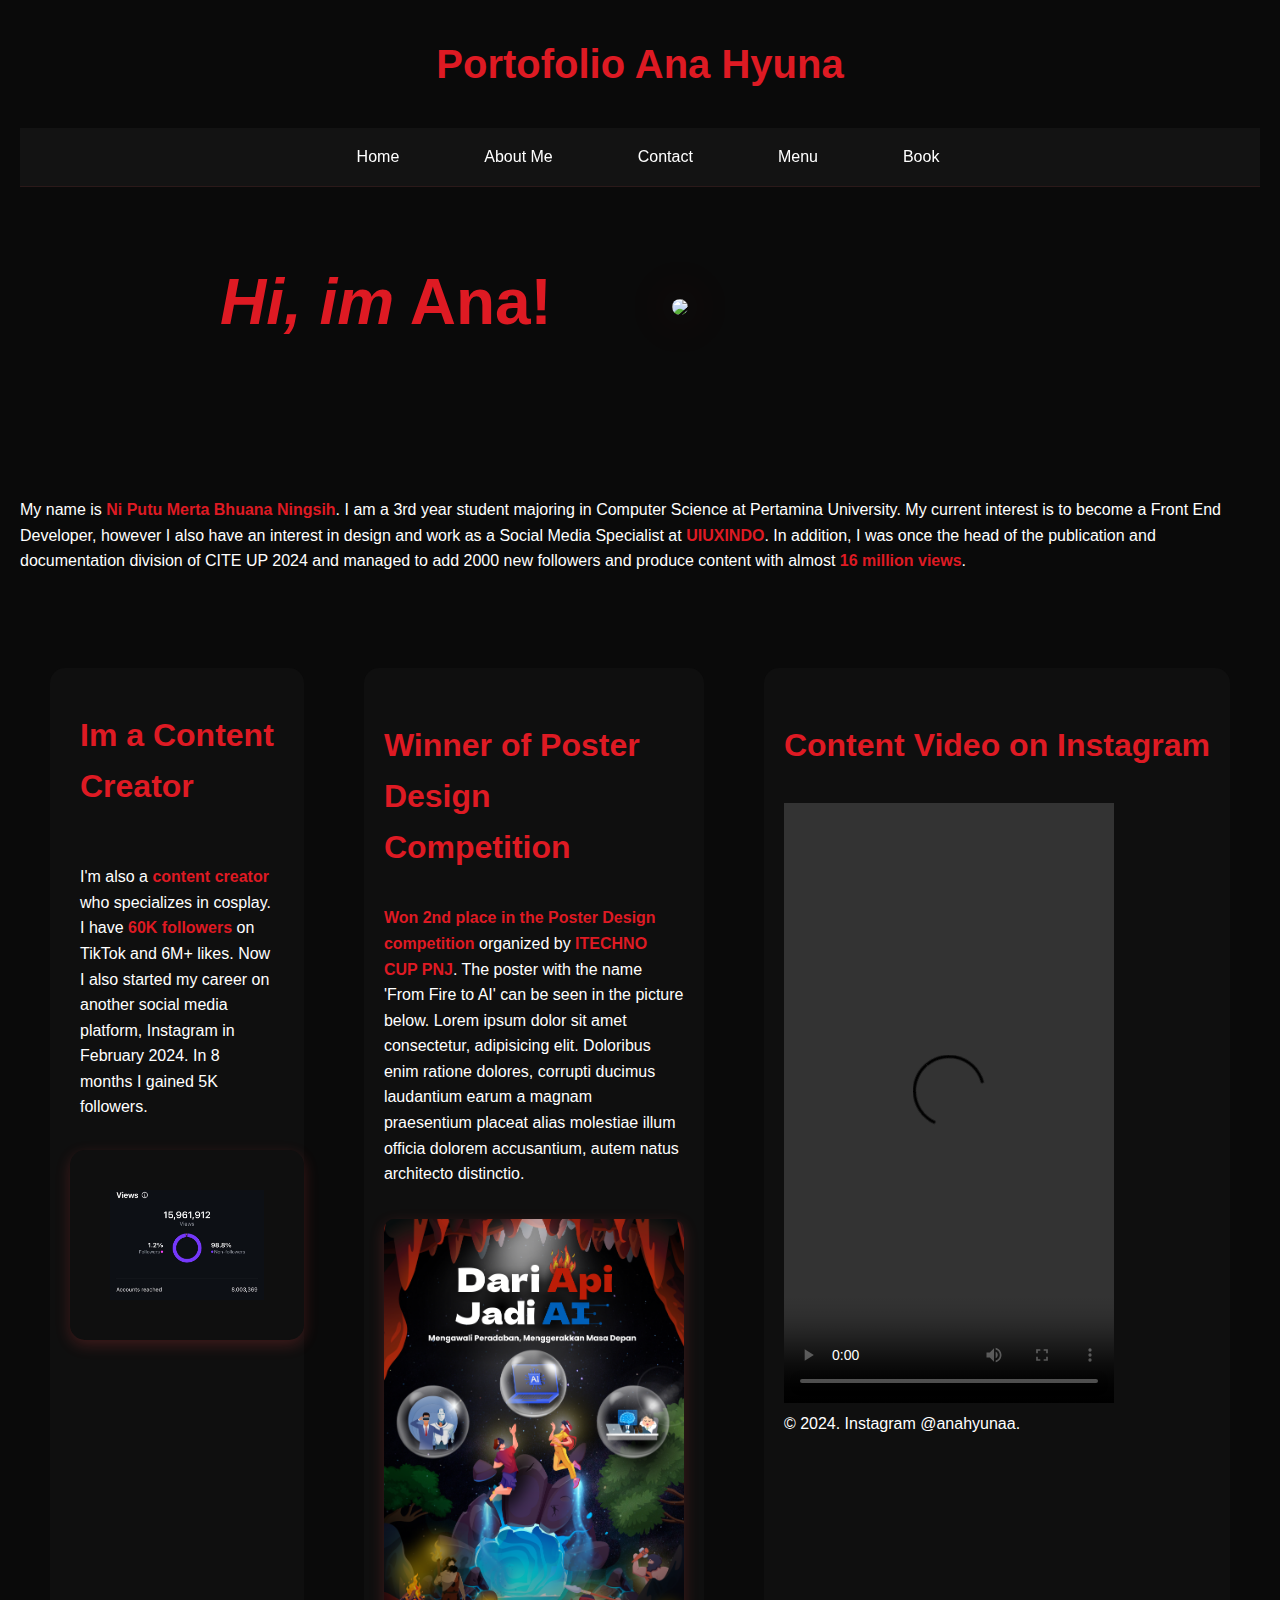
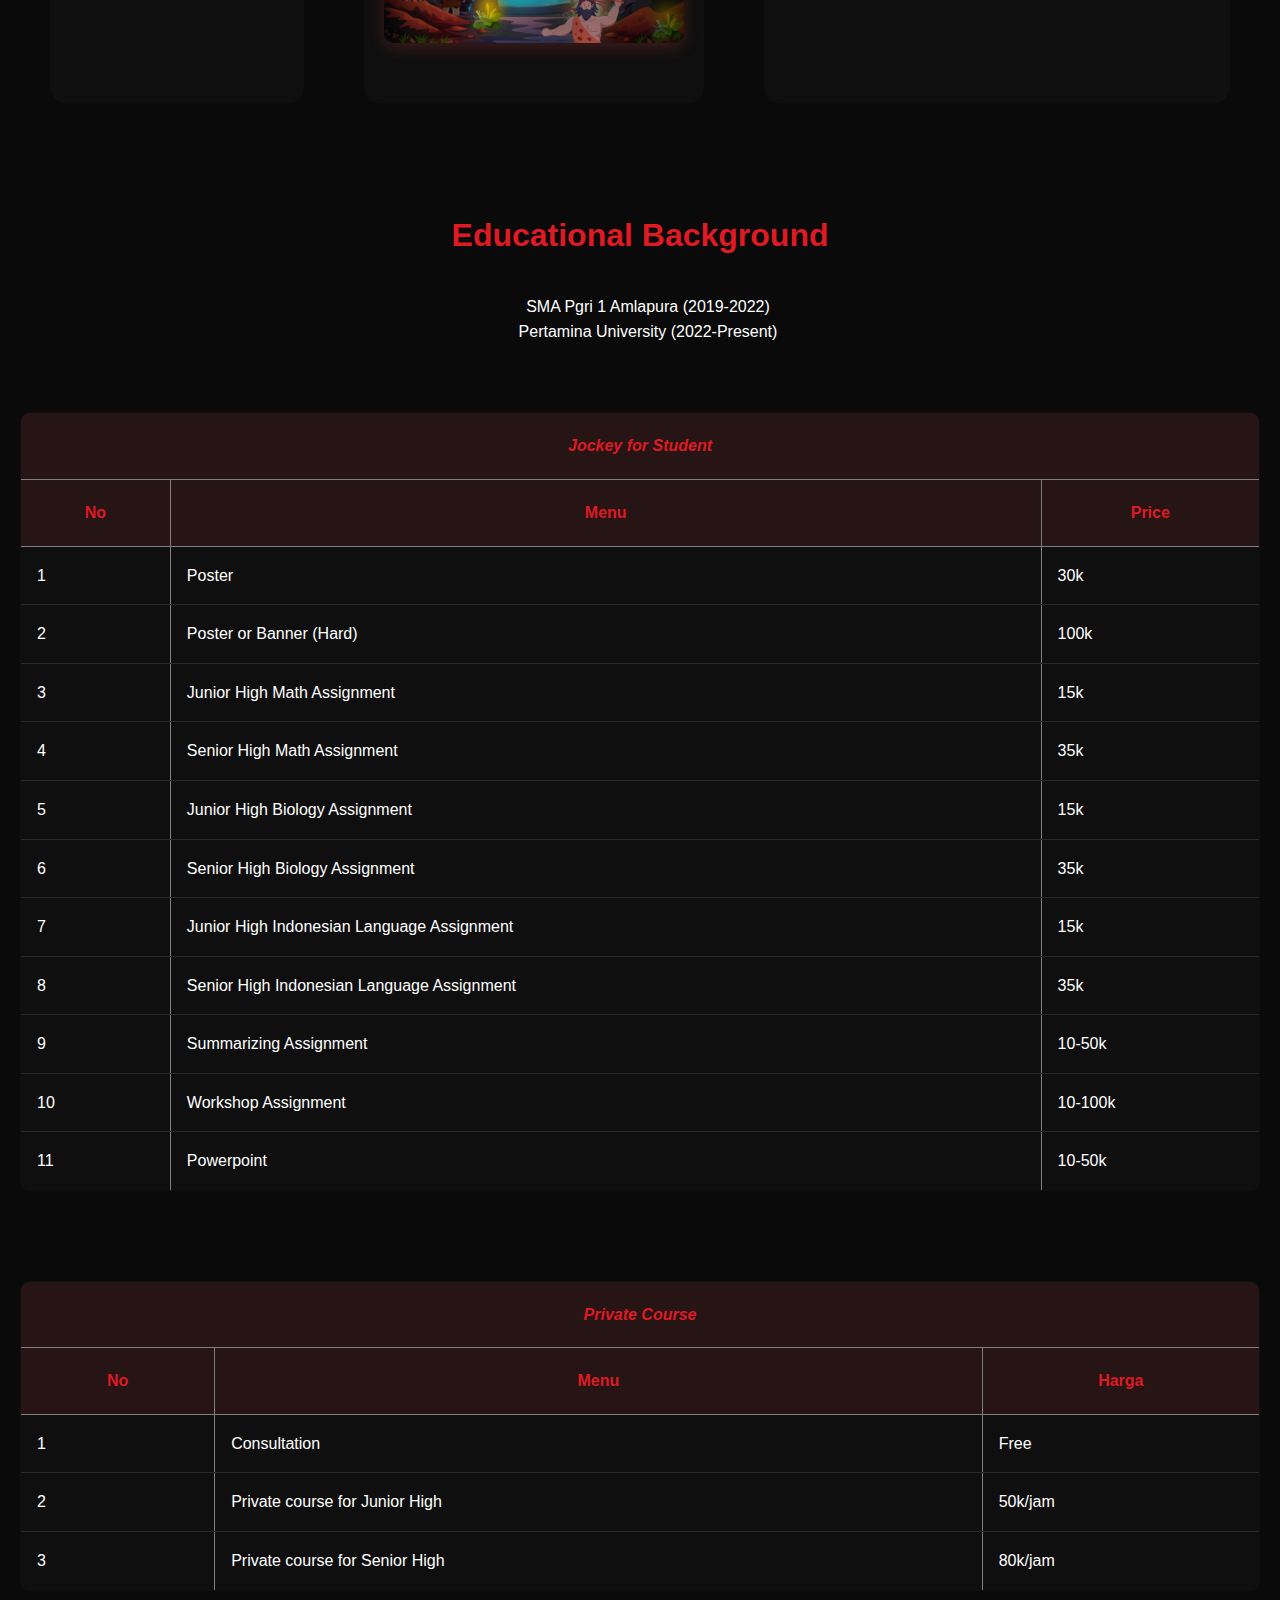
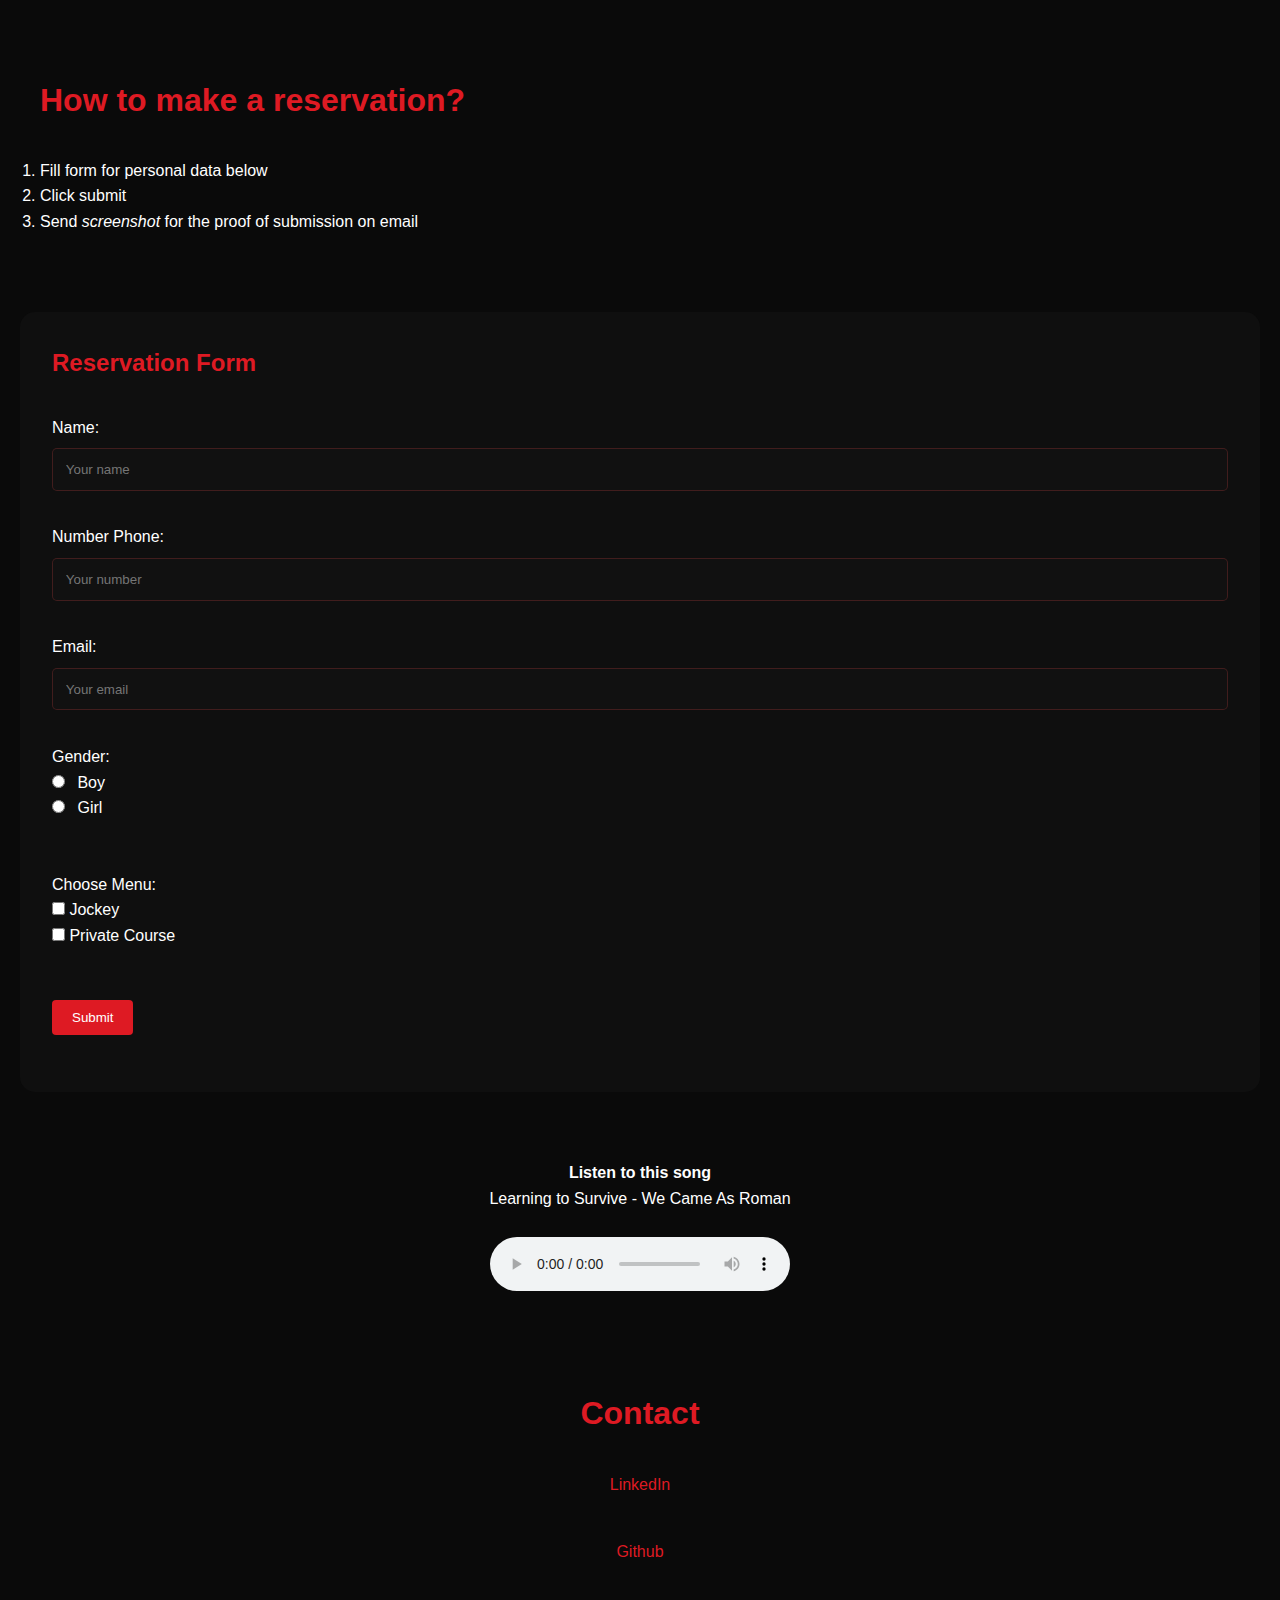
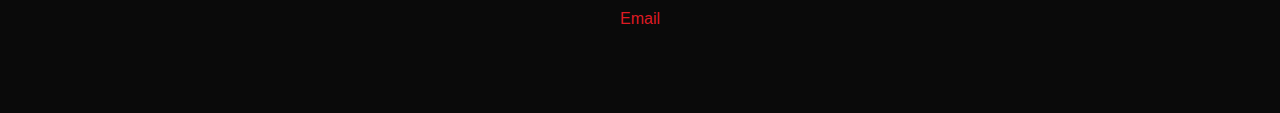
==== commit 3b38a9d3: "Final Porto" ====
--- a/index.html
+++ b/index.html
@@ -26,56 +26,127 @@
         <main>
             <div id="home" class="fotoAna-container">
                 <div class="text-Anacontent">
-                    <h1><i>Hi,</i> saya Ana!</h1>
+                    <h1><i>Hi, im</i> Ana!</h1>
                 </div>
                 <div class="fotoAna">
-                    <img src="fotoAna.PNG">
-                </div>
-            </div>
-        
-            <article>
+                    <img src="fotoAna.png">
+                </div>
+            </div>
+        
+            <article id="about">
                 <p>
-                    Nama lengkap saya adalah <b>Ni Putu Merta Bhuana Ningsih</b>. Saya seorang mahasiswi tahun ke-3 jurusan Ilmu Komputer Universitas Pertamina. Minat saya saat ini adalah menjadi <i>Front End Developer</i>, walau begitu saya juga memiliki ketertarikan terhadap desain serta bekerja sebagai Social Media Specialist di <u>UIUXINDO</u>. Selain itu, saya pernah menjadi ketua divisi publikasi dan dokumentasi CITE UP 2024 dan berhasil menambah 2000 pengikut baru serta menghasilkan konten hampir 16 juta penonton.
+                    My name is <b>Ni Putu Merta Bhuana Ningsih</b>. I am a 3rd year student majoring in Computer Science at Pertamina University. My current interest is to become a Front End Developer, however I also have an interest in design and work as a Social Media Specialist at <b>UIUXINDO</b>. In addition, I was once the head of the publication and documentation division of CITE UP 2024 and managed to add 2000 new followers and produce content with almost <b>16 million views</b>.
                 </p>
             </article>
-            
-            <div id="about" class="buktiViewers">
-                <img src="buktiViewers.jpg" alt="Bukti Viewers">
-                <p>Saya juga seorang konten kreator yang bergerak dibidang cosplay. Memiliki 60 ribu pengikut di TikTok serta 6M+ like. Kini saya juga memulai karir di platform sosial media lain yaitu Instagram pada bulan Februari 2024. Dalam 8 bulan saya menggaet 5 ribu pengikut. Lorem ipsum dolor sit amet consectetur adipisicing elit. Veritatis sit temporibus consequuntur error ut neque voluptate magnam officia harum blanditiis dolores obcaecati molestias consectetur deserunt, pariatur, praesentium necessitatibus, dignissimos ducimus!</p>
-            </div>
-            <br />
-            
-            <div class="lomba">
-                <p>Pernah meraih juara 2 pada kompetisi Desain Poster yang diselenggarakan oleh ITECHNO CUP PNJ. Poster yang bernamakan 'Dari Api Jadi AI' tersebut dapat dilihat pada gambar dibawah ini. Lorem ipsum dolor sit amet consectetur, adipisicing elit. Doloribus enim ratione dolores, corrupti ducimus laudantium earum a magnam praesentium placeat alias molestiae illum officia dolorem accusantium, autem natus architecto distinctio. Lorem ipsum dolor sit amet consectetur adipisicing elit. Repellendus error, pariatur quisquam quis temporibus modi fugit. Aliquam facilis error, amet et, incidunt deleniti a totam suscipit nulla laborum eius provident.</p>
-                <img src="lomba.png" width="300" alt="poster">
-            </div>
-
-            <div class="video">
-                <video controls width="330" height="600">
-                    <source src="Cosplay.mp4" type="video/mp4">
-                    Browser Anda tidak mendukung video.
-                </video> 
-                <p>&copy; 2024. Semua Hak Cipta Dilindungi.</p>
-            </div>
-            <br />
+
+            <div class="grid-section">
+                <div class="buktiViewers">
+                    <h3>Im a Content Creator</h3>
+                    <p>
+                        I'm also a <b>content creator</b> who specializes in cosplay. I have <b>60K followers</b> on TikTok and 6M+ likes. Now I also started my career on another social media platform, Instagram in February 2024. In 8 months I gained 5K followers.
+                    </p>
+                    <img src="buktiViewers.jpg" alt="Bukti Viewers">
+                </div>
+                <br />
+                
+                <div class="lomba">
+                    <h3>Winner of Poster Design Competition</h3>
+                    <p>
+                        <b>Won 2nd place in the Poster Design competition</b> organized by <b>ITECHNO CUP PNJ</b>. The poster with the name 'From Fire to AI' can be seen in the picture below. Lorem ipsum dolor sit amet consectetur, adipisicing elit. Doloribus enim ratione dolores, corrupti ducimus laudantium earum a magnam praesentium placeat alias molestiae illum officia dolorem accusantium, autem natus architecto distinctio.
+                    </p>
+                    <img src="lomba.png" width="300" alt="poster">
+                </div>
+
+                <div class="video">
+                    <h3>Content Video on Instagram</h3>
+                    <video controls width="330" height="600">
+                        <source src="Cosplay.mp4" type="video/mp4">
+                        Your browser doesn't support video.
+                    </video> 
+                    <p>&copy; 2024. Instagram @anahyunaa.</p>
+                </div>
+                <br />
+            </div>
         
             <aside>
-                <h3>Latar Belakang Pendidikan</h3>
+                <h3>Educational Background</h3>
                 <ul>
                     <li>SMA Pgri 1 Amlapura (2019-2022)</li>
-                    <li>Universitas Pertamina (2022-Present)</li>
+                    <li>Pertamina University (2022-Present)</li>
                 </ul>
-            </aside> 
+            </aside> <br />
             
+            <table id="menu" border="1">
+                <tr>
+                    <th colspan="3"><i>Jockey for Student</i></th>
+                </tr>
+                <tr>
+                    <th>No</th>
+                    <th>Menu</th>
+                    <th>Price</th>
+                </tr>
+                <tr>
+                    <td>1</td>
+                    <td>Poster</td>
+                    <td>30k</td>
+                </tr>
+                <tr>
+                    <td>2</td>
+                    <td>Poster or Banner (Hard)</td>
+                    <td>100k</td>
+                </tr>
+                <tr>
+                    <td>3</td>
+                    <td>Junior High Math Assignment</td>
+                    <td>15k</td>
+                </tr>
+                <tr>
+                    <td>4</td>
+                    <td>Senior High Math Assignment</td>
+                    <td>35k</td>
+                </tr>
+                <tr>
+                    <td>5</td>
+                    <td>Junior High Biology Assignment</td>
+                    <td>15k</td>
+                </tr>
+                <tr>
+                    <td>6</td>
+                    <td>Senior High Biology Assignment</td>
+                    <td>35k</td>
+                </tr>
+                <tr>
+                    <td>7</td>
+                    <td>Junior High Indonesian Language Assignment</td>
+                    <td>15k</td>
+                </tr>
+                <tr>
+                    <td>8</td>
+                    <td>Senior High Indonesian Language Assignment</td>
+                    <td>35k</td>
+                </tr>
+                <tr>
+                    <td>9</td>
+                    <td>Summarizing Assignment</td>
+                    <td>10-50k</td>
+                </tr>
+                <tr>
+                    <td>10</td>
+                    <td>Workshop Assignment</td>
+                    <td>10-100k</td>
+                </tr>
+                <tr>
+                    <td>11</td>
+                    <td>Powerpoint</td>
+                    <td>10-50k</td>
+                </tr>
+            </table>
+
             <br />
-            
-            <br />
-
-            <p>Saya terbiasa menggunakan VS Code untuk ngoding. Selalu menggunakan figma dan canva sebagai alat untuk mendesain. Dapat memimpin suatu tim. Saya dapat membantu tugas anak sekolah dan membuka les <i>private.</i> Berikut beberapa tawaran joki dan les untuk anak sekolah: </p>
-            <br />
-            <table id="menu" border="1">
-                <tr>
-                    <th colspan="3">Joki Anak Sekolah</th>
+
+            <table border="1">
+                <tr>
+                    <th colspan="3"><i>Private Course</i></th>
                 </tr>
                 <tr>
                     <th>No</th>
@@ -84,149 +155,90 @@
                 </tr>
                 <tr>
                     <td>1</td>
-                    <td>Poster biasa</td>
-                    <td>30k</td>
+                    <td>Consultation</td>
+                    <td>Free</td>
                 </tr>
                 <tr>
                     <td>2</td>
-                    <td>Poster sulit</td>
-                    <td>100k</td>
+                    <td>Private course for Junior High</td>
+                    <td>50k/jam</td>
                 </tr>
                 <tr>
                     <td>3</td>
-                    <td>Tugas Matematika SMP</td>
-                    <td>15k</td>
-                </tr>
-                <tr>
-                    <td>4</td>
-                    <td>Tugas Matematika SMA</td>
-                    <td>35k</td>
-                </tr>
-                <tr>
-                    <td>5</td>
-                    <td>Tugas Biologi SMP</td>
-                    <td>15k</td>
-                </tr>
-                <tr>
-                    <td>6</td>
-                    <td>Tugas Biologi SMA</td>
-                    <td>35k</td>
-                </tr>
-                <tr>
-                    <td>7</td>
-                    <td>Tugas Bahasa Indonesia SMP</td>
-                    <td>15k</td>
-                </tr>
-                <tr>
-                    <td>8</td>
-                    <td>Tugas Bahasa Indonesia SMA</td>
-                    <td>35k</td>
-                </tr>
-                <tr>
-                    <td>9</td>
-                    <td>Tugas Meringkas</td>
-                    <td>10-50k</td>
-                </tr>
-                <tr>
-                    <td>10</td>
-                    <td>Tugas Prakarya</td>
-                    <td>10-100k</td>
-                </tr>
-                <tr>
-                    <td>11</td>
-                    <td>Powerpoint</td>
-                    <td>10-50k</td>
+                    <td>Private course for Senior High</td>
+                    <td>80k/jam</td>
                 </tr>
             </table>
 
-            <br />
-
-            <table border="1">
-                <tr>
-                    <th colspan="3">Les <i>Private</i></th>
-                </tr>
-                <tr>
-                    <th>No</th>
-                    <th>Menu</th>
-                    <th>Harga</th>
-                </tr>
-                <tr>
-                    <td>1</td>
-                    <td>Konsultasi</td>
-                    <td>Free</td>
-                </tr>
-                <tr>
-                    <td>2</td>
-                    <td>Les Private SMP</td>
-                    <td>50k/jam</td>
-                </tr>
-                <tr>
-                    <td>3</td>
-                    <td>Les Private SMA</td>
-                    <td>80k/jam</td>
-                </tr>
-            </table>
-
             <div class="CaraReservasi">
-                <h3>Cara Reservasi:</h3>
+                <h3>How to make a reservation?</h3>
                 <ol>
-                    <li>Isi data diri dibawah ini</li>
-                    <li>Klik submit</li>
-                    <li>Setelahnya kirim <i>screenshot</i> bukti submit pada email</li>
+                    <li>Fill form for personal data below</li>
+                    <li>Click submit</li>
+                    <li>Send <i>screenshot</i> for the proof of submission on email</li>
                 </ol>
             </div>
         
             <br />
             <div id="reservasi" class="Reservasi">
-                <h2>Formulir Reservasi</h2>
-                <label for="name">Nama Lengkap:</label>
-                <input type="text" id="name" name="name">
-                <br />
-                <br />
-        
-                <label for="phone">Nomor HP:</label>
-                <input type="number">
-                <br />
-                <br />
-        
-                <label for="email">Email aktif:</label>
-                <input type="email" id="email" name="email">
+                <h2>Reservation Form</h2>
+                <form id="reservasi">
+                    <label for="name">Name:</label>
+                <input type="text" id="name" name="name" placeholder="Your name" autocomplete="off">
+                <span id="nameError" class="error"></span>
+                <br />
+                <br />
+        
+                <label for="phoneNumber">Number Phone:</label>
+                <input type="number" id="phoneNumber" name="phoneNumber" placeholder="Your number">
+                <span id="phoneError" class="error"></span>
+                <br />
+                <br />
+        
+                <label for="email">Email:</label>
+                <input type="email" id="email" name="email" placeholder="Your email" autocomplete="off">
+                <span id="emailError" class="error"></span>
                 <br />
                 <br />
         
                 <label for="gender">Gender:</label>
                 <br />
-                <input type="radio" id="male" name="gender" value="male"> Laki-laki
-                <br />
-                <input type="radio" id="female" name="gender" value="female"> Perempuan
+                <input type="radio" id="male" name="gender" value="male"> Boy
+                <br />
+                <input type="radio" id="female" name="gender" value="female"> Girl
+                <br />
+                <span id="genderError" class="error"></span>
                 <br />
                 <br /> 
         
-                <label for="menu">Pilih Menu:</label>
-                <br />
-                <input type="checkbox" id="joki" name="menu" value="joki"> Joki
-                <br />
-                <input type="checkbox" id="les" name="menu" value="les"> Les Private
+                <label for="menu">Choose Menu:</label>
+                <br />
+                <input type="checkbox" id="joki" name="menu" value="joki"> Jockey
+                <br />
+                <input type="checkbox" id="les" name="menu" value="les"> Private Course
+                <br />
+                <span id="purposesError" class="error"></span>
                 <br />
                 <br />
                 <input type="submit" value="Submit">
                 <br />
                 <br />
+                </form>
             </div>
             <br />
         
             <aside>
-                <h4>Rekomendasi Lagu</h4>
+                <h4>Listen to this song</h4>
                 <p>Learning to Survive - We Came As Roman</p> <br />
                 <audio controls/autoplay/loop>
                     <source src="We Came As Romans - Learning To Survive (Official Audio Stream).mp3" type="audio/mpeg">
-                    Browser Anda tidak mendukung audio.
+                    Your browser doesn't support video.
                 </audio>
             </aside>
         
             <footer id="contact" >
                 <h3>Contact</h3>
-                <a href="www.linkedin.com/in/ana-hyuna" target="_blank">LinkedIn</a> 
+                <a href="https://www.linkedin.com/in/ana-hyuna" target="_blank">LinkedIn</a> 
                 <br />
                 <a href="https://github.com/anahyunaa" target="_blank">Github</a>
                 <br />
@@ -235,7 +247,6 @@
             </footer>
         </main>
     </div>
-
-
+    <script src="scriptnya.js"></script>
 </body>
 </html>
--- a/gaya.css
+++ b/gaya.css
@@ -1,188 +1,274 @@
-/* ini kan buat margin semuanya */
+
 * {
     margin: 0;
     padding: 0;
     box-sizing: border-box;
-    font-family: 'Times New Roman';
-}
-
+}
+  
+body {
+    font-family: 'Poppins', sans-serif;
+    background-color: #0a0a0a;
+    color: #ffffff;
+    line-height: 1.6;
+}
+  
 .grid-container {
     display: grid;
-    grid-template-areas: 
-        "header"
-        "secheader"
-        "main";
-    gap: 10px;
-}
-
+    grid-template-rows: auto auto 1fr;
+    min-height: 100vh;
+    width: 100%;
+    max-width: 1440px;
+    margin: 0 auto;
+    padding: 0 20px;
+}
+  
 .header {
-    grid-area: header;
+    padding: 2rem 0;
+
+}
+  
+.header h2 {
+    font-size: 2.5rem;
+    color: #de1a23;
+    font-weight: 700;
     text-align: center;
-    padding: 20px;
-    background-color: #6d1313;
+}
+  
+.secheader {
+    background-color: rgba(20, 20, 20, 0.95);
+    padding: 1rem 0;
+    position:relative;
+    top: 0;
+    z-index: 1000;
+    backdrop-filter: blur(10px);
+    border-bottom: 1px solid rgba(255, 75, 75, 0.1);
+}
+  
+.secheader ul {
+    display: flex;
+    justify-content: center;
+    gap: 2rem;
+    list-style: none;
+}
+  
+.secheader a {
     color: #ffffff;
-}
-
-.header h2 {
-    font-size: 3rem;
-}
-
-.secheader {
-    grid-area: secheader;
-    background-color: #f6f6f6;
-    padding: 10px;
+    text-decoration: none;
+    font-weight: 500;
+    transition: color 0.3s ease;
+}
+  
+.secheader a:hover {
+    color: #de1a23;
+    text-decoration: underline;
 }
 
 .secheader nav ul {
     list-style-type: none;
     display: flex;
     justify-content: center;
-    gap: 100px;
-}
-
-.secheader nav ul li a {
+    gap: 85px;
+}
+
+.grid-section {
+    display: grid; 
+    grid-template-areas: 
+    "buktiViewers lomba video";
+    grid-template-columns: 1fr 1fr;
+    gap: 20px; 
+    padding: 10px; 
+}
+
+.buktiViewers, .lomba {
+    background-color: rgba(20, 20, 20, 0.5);
+    border-radius: 15px;
+    padding: 10px;
+    grid-column: span 1;
+    margin: 20px;
+}
+
+.buktiViewers {
+    grid-area: buktiViewers;
+}
+
+.video {
+    grid-area: video;
+    background-color: rgba(20, 20, 20, 0.5);
+    border-radius: 15px;
+    padding: 20px;
+    grid-column: span 2;
+    margin: 20px;
+}
+
+.fotoAna-container {
+    display: grid;
+    grid-template-columns: 1fr 1fr;
+    gap: 4rem;
+    padding: 4rem 0;
+    align-items: center;
+}
+  
+.text-Anacontent h1 {
+    font-size: 4rem;
+    font-weight: 700;
+    color: #de1a23;
+    margin-bottom: 1rem;
+    padding-left: 200px;
+}
+  
+.fotoAna img {
+    width: 100%;
+    max-width: 500px;
+    border-radius: 50%;
+    box-shadow: 0 0 50px rgba(255, 75, 75, 0.3);
+}
+  
+#about {
+    padding: 4rem 0;
+}
+
+.buktiViewers img {
+    width: 100%;
+    max-width: 350px;
+    place-items: center;
+    border-radius: 15px;
+    margin: 10px;
+    padding: 40px;
+    box-shadow: 0 5px 15px rgba(255, 75, 75, 0.2);
+}
+
+.buktiViewers p {
+    padding: 20px;
+}
+
+.buktiViewers h3 {
+    padding-left: 20px;
+}
+
+.lomba {
+    grid-area: lomba;
+    padding: 20px;
+    background-color: rgba(20, 20, 20, 0.5);
+    border-radius: 15px;
+}
+  
+.lomba img {
+    margin: 2rem auto;
+    border-radius: 10px;
+    box-shadow: 0 5px 15px rgba(255, 75, 75, 0.2);
+}
+  
+h3 {
+    font-size: 2rem;
+    color: #de1a23;
+    margin: 2rem 0;
+}
+  
+ul {
+    list-style-type: none;
+    padding-left: 1rem;
+}
+  
+table {
+    width: 100%;
+    border-collapse: collapse;
+    margin: 2rem 0;
+    background-color: rgba(20, 20, 20, 0.5);
+    border-radius: 10px;
+    overflow: hidden;
+}
+  
+td {
+    padding: 1rem;
+    text-align: left;
+    border-bottom: 1px solid rgba(255, 255, 255, 0.1);
+}
+  
+th {
+    padding: 20px;
+    background-color: rgba(255, 75, 75, 0.1);
+    color: #de1a23;
+}
+  
+.Reservasi {
+    background-color: rgba(20, 20, 20, 0.5);
+    padding: 2rem;
+    border-radius: 15px;
+    margin: 2rem 0;
+}
+  
+.Reservasi h2 {
+    color: #de1a23;
+    margin-bottom: 2rem;
+}
+  
+.Reservasi div {
+    margin-bottom: 1.5rem;
+}
+
+.CaraReservasi {
+    padding: 20px;
+}
+  
+#contact {
+    padding: 3rem 0;
+}
+  
+#contact a {
+    color: #de1a23;
     text-decoration: none;
-    color: #6d1313;
-    font-weight:100;
-}
-
-.secheader nav ul li a:hover {
-    color: #b56565; /* Ubah warna atau tambahkan gaya lainnya */
-    text-decoration: underline;
-}
-
-main {
-    grid-area: main;
-    padding: 10px;
-}
-
-.fotoAna-container {
-    display: flex;
-    align-items: center;
-    justify-content: center;
-    margin-bottom: 20px;
-}
-
-.text-Anacontent h1 {
-    font-size: 2.5rem;
-    color: #333;
-}
-
-.fotoAna img {
-    width: 300px;
-}
-
-article p {
-    margin: 20px 0;
-    font-size: 1.1rem;
-    color: #444;
-    line-height: 1.6;
-}
-
-.buktiViewers img, .lomba img {
-    width: 100%;
-    max-width: 300px;
-    margin: 10px auto;
     display: block;
-    border-radius: 20px;
-    box-shadow: 0px 4px 8px rgba(0, 0, 0, 0.3);
-
-}
-
-.buktiViewers {
-    display: flex;
-    align-items: center;
-    gap: 30px;
-    margin-bottom: 20px;
-    font-size: 1.1rem;
-    color: #444;
-    line-height: 1.6;
-}
-
-.video {
-    display: flex;
-    flex-direction: column;
-    justify-content: center;
-    margin-bottom: 20px;
-    
-}
-
-.lomba {
-    display: flex;
-    align-items: center;
-    gap: 20px; /* Memberikan jarak antara teks dan gambar */
-    margin-bottom: 20px;
-}
-
-.lomba p {
-    flex: 1;
-    font-size: 1.1rem;
-    color: #444;
-    line-height: 1.6;
-}
-
-.lomba img {
-    max-width: 300px; /* Tentukan lebar maksimum gambar */
-    height: auto;
-    border-radius: 10px; /* Opsional: menambahkan sudut membulat */
-    place-content: right;
-    box-shadow: 0px 4px 8px rgba(0, 0, 0, 0.3);
-
-}
-
-table {
-    width: 100%;
-    margin-bottom: 20px;
-    border-collapse: collapse;
-}
-
-table, th, td {
-    border: 1px solid #ddd;
-}
-
-th, td {
-    padding: 10px;
+    margin: 0.5rem 0;
+    transition: color 0.3s ease;
+}
+  
+#contact a:hover {
+    color: #ffffff;
+}
+  
+footer {
     text-align: center;
-}
-
-th {
-    background-color: #6d1313;
+    padding: 2rem 0;
+    color: rgba(255, 255, 255, 0.6);
+}
+  
+@media (max-width: 768px) {
+    .fotoAna-container {
+      grid-template-columns: 1fr;
+      text-align: center;
+    }
+  
+    .text-Anacontent h1 {
+      font-size: 3rem;
+    }
+  
+    .secheader ul {
+      flex-direction: column;
+      text-align: center;
+      gap: 1rem;
+    }
+
+    .grid-section {
+        grid-template-columns: 1fr; 
+    }
+}
+  
+input[type="text"],
+input[type="email"],
+input[type="tel"],
+input[type="number"],
+select {
+    width: 100%;
+    padding: 0.8rem;
+    margin: 0.5rem 0;
+    border: 1px solid rgba(255, 75, 75, 0.2);
+    border-radius: 5px;
+    background-color: rgba(20, 20, 20, 0.5);
     color: #ffffff;
-    border-color: #444;
-    box-shadow: 0px 4px 8px rgba(0, 0, 0, 0.3);
-
-}
-
-.Reservasi {
-    background-color: #f3b3b3;
-    padding: 20px;
-    margin: 20px 0;
-    border-radius: 8px;
-    box-shadow: 0px 4px 8px rgba(0, 0, 0, 0.3);
-
-}
-
-.Reservasi h2 {
-    margin-bottom: 10px;
-}
-
-.Reservasi label {
-    display: block;
-    margin-bottom: 5px;
-}
-
-.Reservasi input[type="text"],
-.Reservasi input[type="number"],
-.Reservasi input[type="email"] {
-    width: 100%;
-    padding: 8px;
-    margin-bottom: 10px;
-    border: 1px solid #ddd;
-    border-radius: 4px;
 }
 
 .Reservasi input[type="submit"] {
-    background-color: #6d1313;
+    background-color: #de1a23;
     color: white;
     padding: 10px 20px;
     border: none;
@@ -191,41 +277,52 @@
 }
 
 .Reservasi input[type="submit"]:hover {
-    background-color: #893b3b;
+    background-color: #ae141b;
     color: #ffffff; 
     box-shadow: 0px 4px 8px rgba(0, 0, 0, 0.3);
     transform: scale(1.05); 
 }
-
-footer {
+  
+  input[type="radio"] {
+    margin-right: 0.5rem;
+  }
+  
+@keyframes fadeIn {
+    from { opacity: 0; transform: translateY(20px); }
+    to { opacity: 1; transform: translateY(0); }
+}
+  
+.fotoAna-container,
+.buktiViewers,
+.lomba,
+.video, .header,
+.Reservasi {
+    animation: fadeIn 1s ease-out;
+}
+  
+.underline {
+    text-decoration: underline;
+    text-decoration-color: #de1a23;
+}
+  
+strong, b {
+    color: #de1a23;
+}
+  
+code {
+    background-color: rgba(20, 20, 20, 0.8);
+    padding: 0.2rem 0.4rem;
+    border-radius: 4px;
+    font-family: 'Fira Code', monospace;
+}
+
+aside {
+    margin: 10px;
     text-align: center;
-    padding: 10px;
-    background-color: #6d1313;
-    color: white;
-    margin-top: 20px;
-}
-
-aside {
-    text-align: center;
-    padding: 10px;
-    background-color: #6d1313;
-    color: white;
-    margin-top: 20px;
-}
-
-aside h4 {
-    margin-bottom: 5px;
-}
-
-footer p {
-    font-style: italic;
-}
-
-.CaraReservasi {
-    background-color: #f3b3b3;
-    border-radius: 10px;
-    box-shadow: 0px 4px 8px rgba(0, 0, 0, 0.3);
-    padding: 40px; 
-    margin: 10px 0; 
-    line-height: 1.8; 
-}
+}
+
+.error {
+    color: red;
+    font-size: 0.8rem; 
+    margin-top: 0.1rem;
+}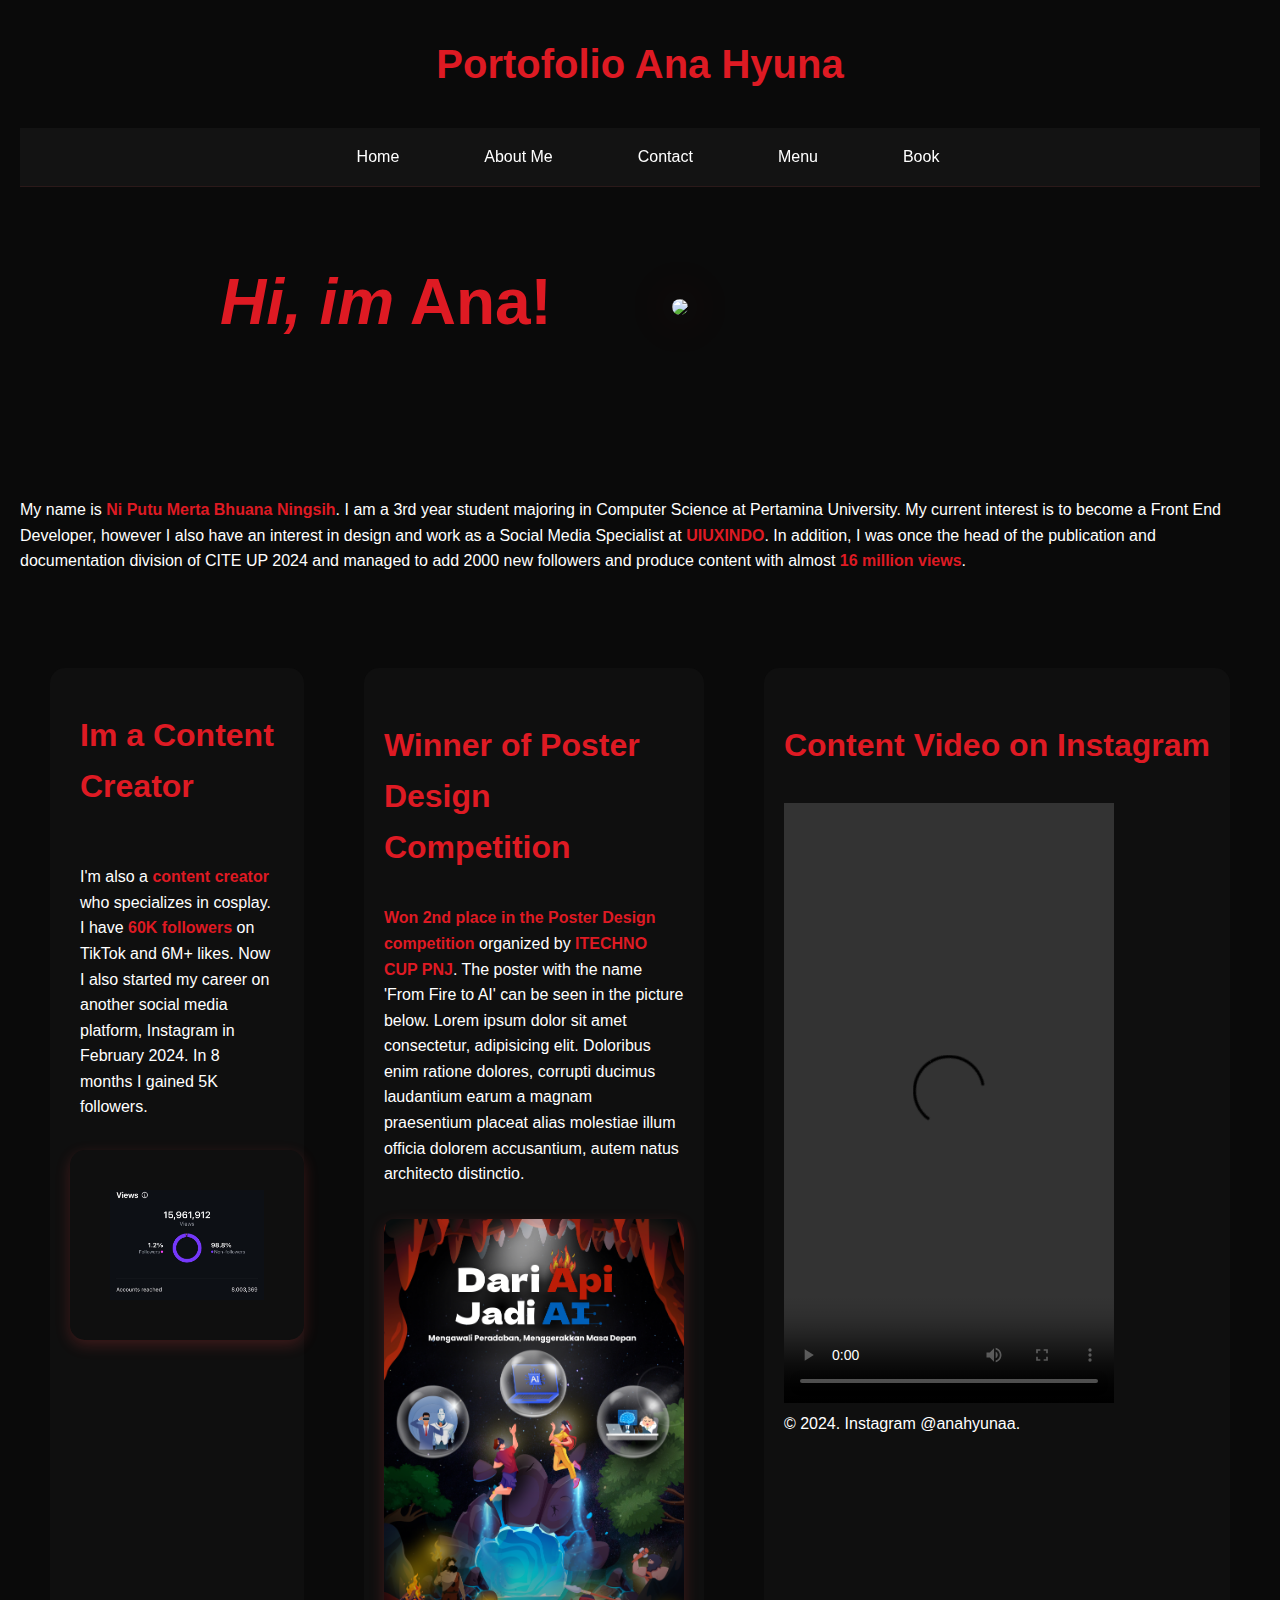
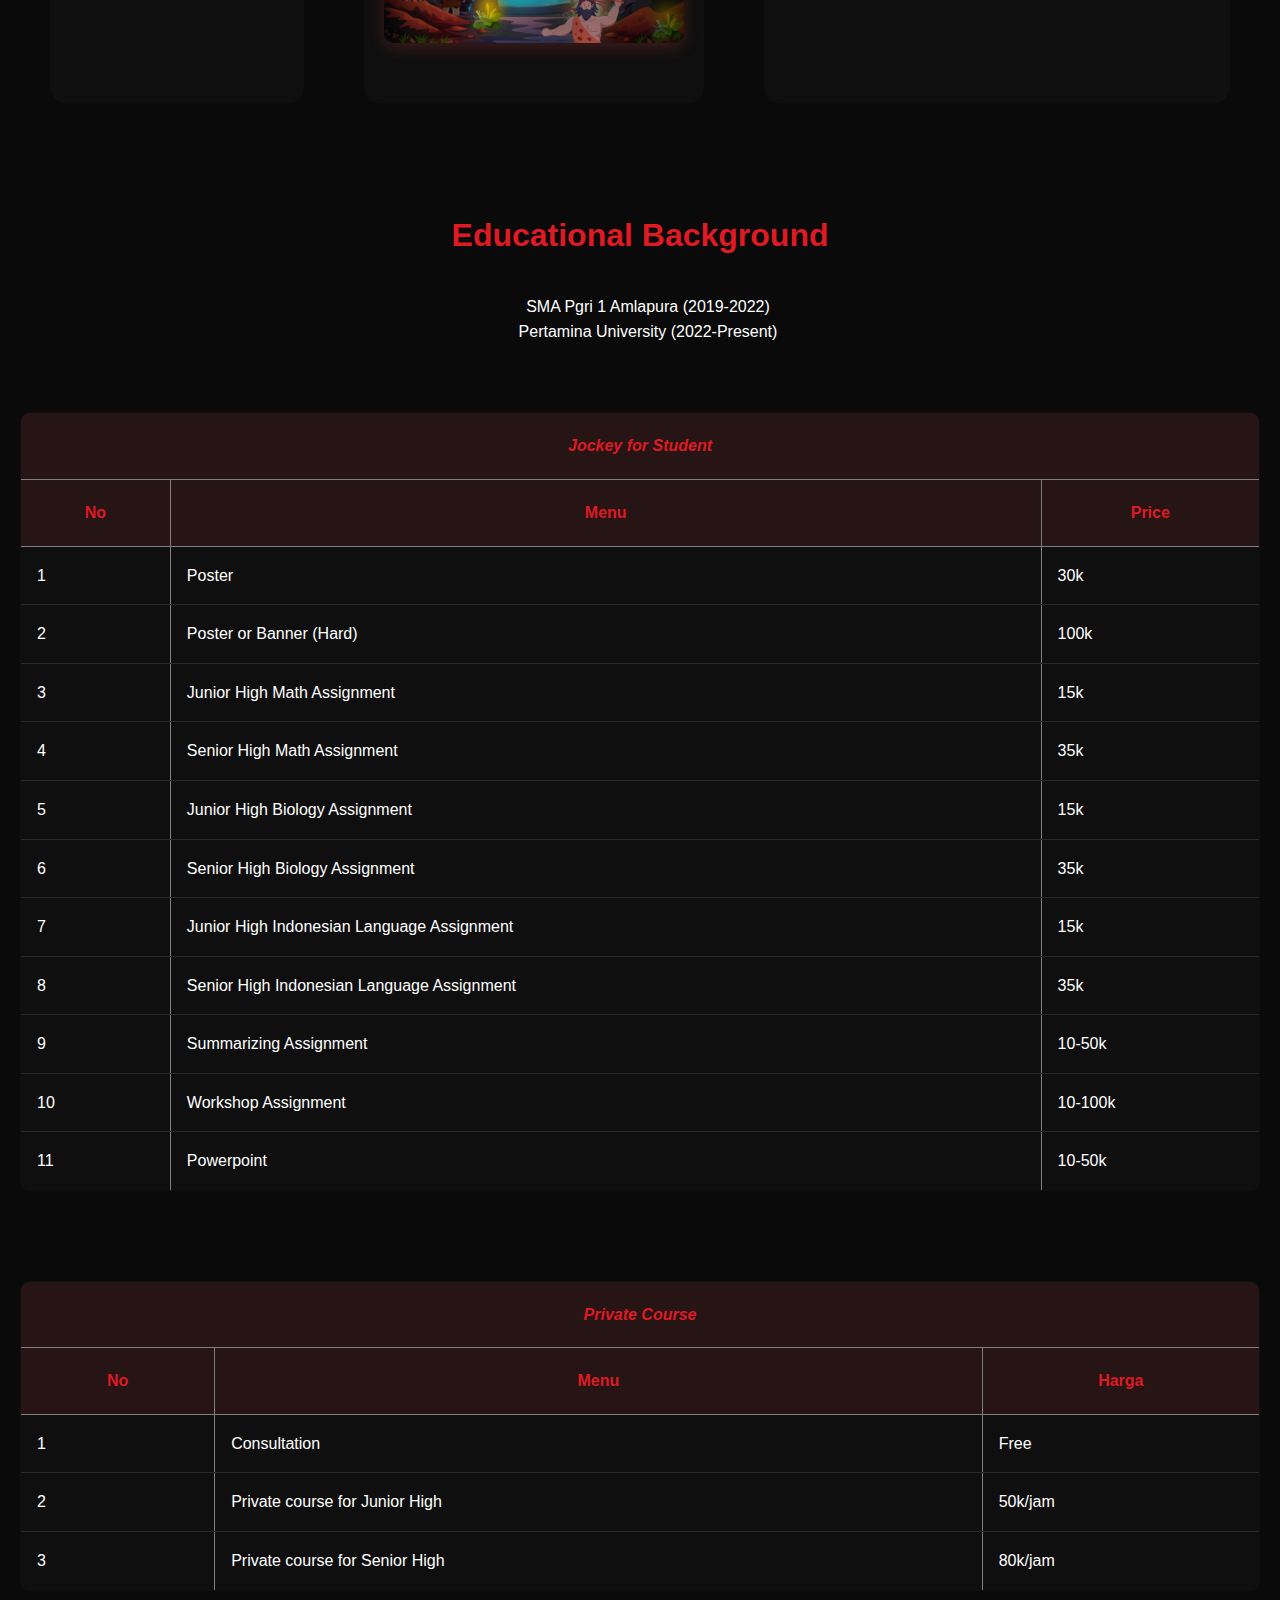
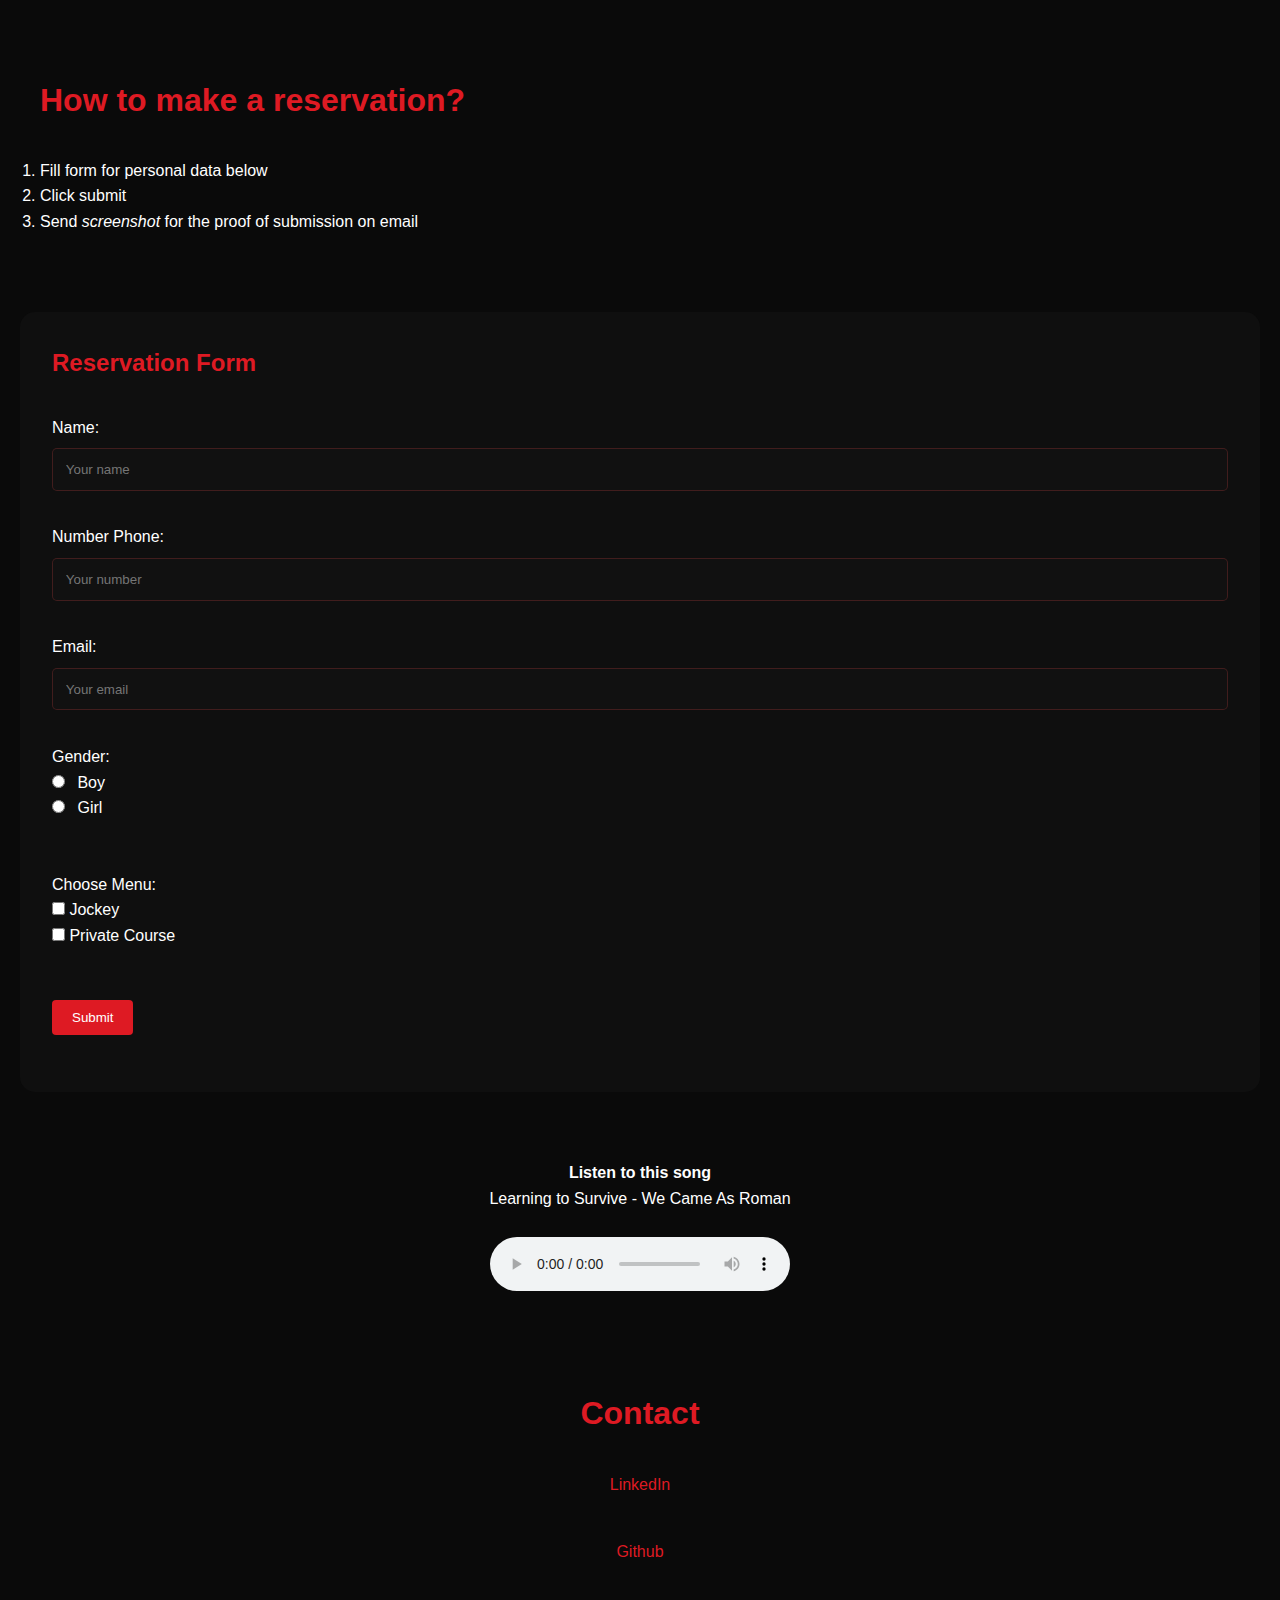
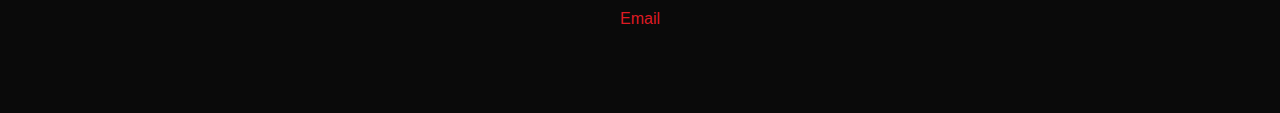
==== commit dbdf240e: "Final Porto" ====
--- a/index.html
+++ b/index.html
@@ -213,9 +213,9 @@
         
                 <label for="menu">Choose Menu:</label>
                 <br />
-                <input type="checkbox" id="joki" name="menu" value="joki"> Jockey
-                <br />
-                <input type="checkbox" id="les" name="menu" value="les"> Private Course
+                <input type="checkbox" id="joki" name="menu" value="Jockey"> Jockey
+                <br />
+                <input type="checkbox" id="les" name="menu" value="Private Course"> Private Course
                 <br />
                 <span id="purposesError" class="error"></span>
                 <br />
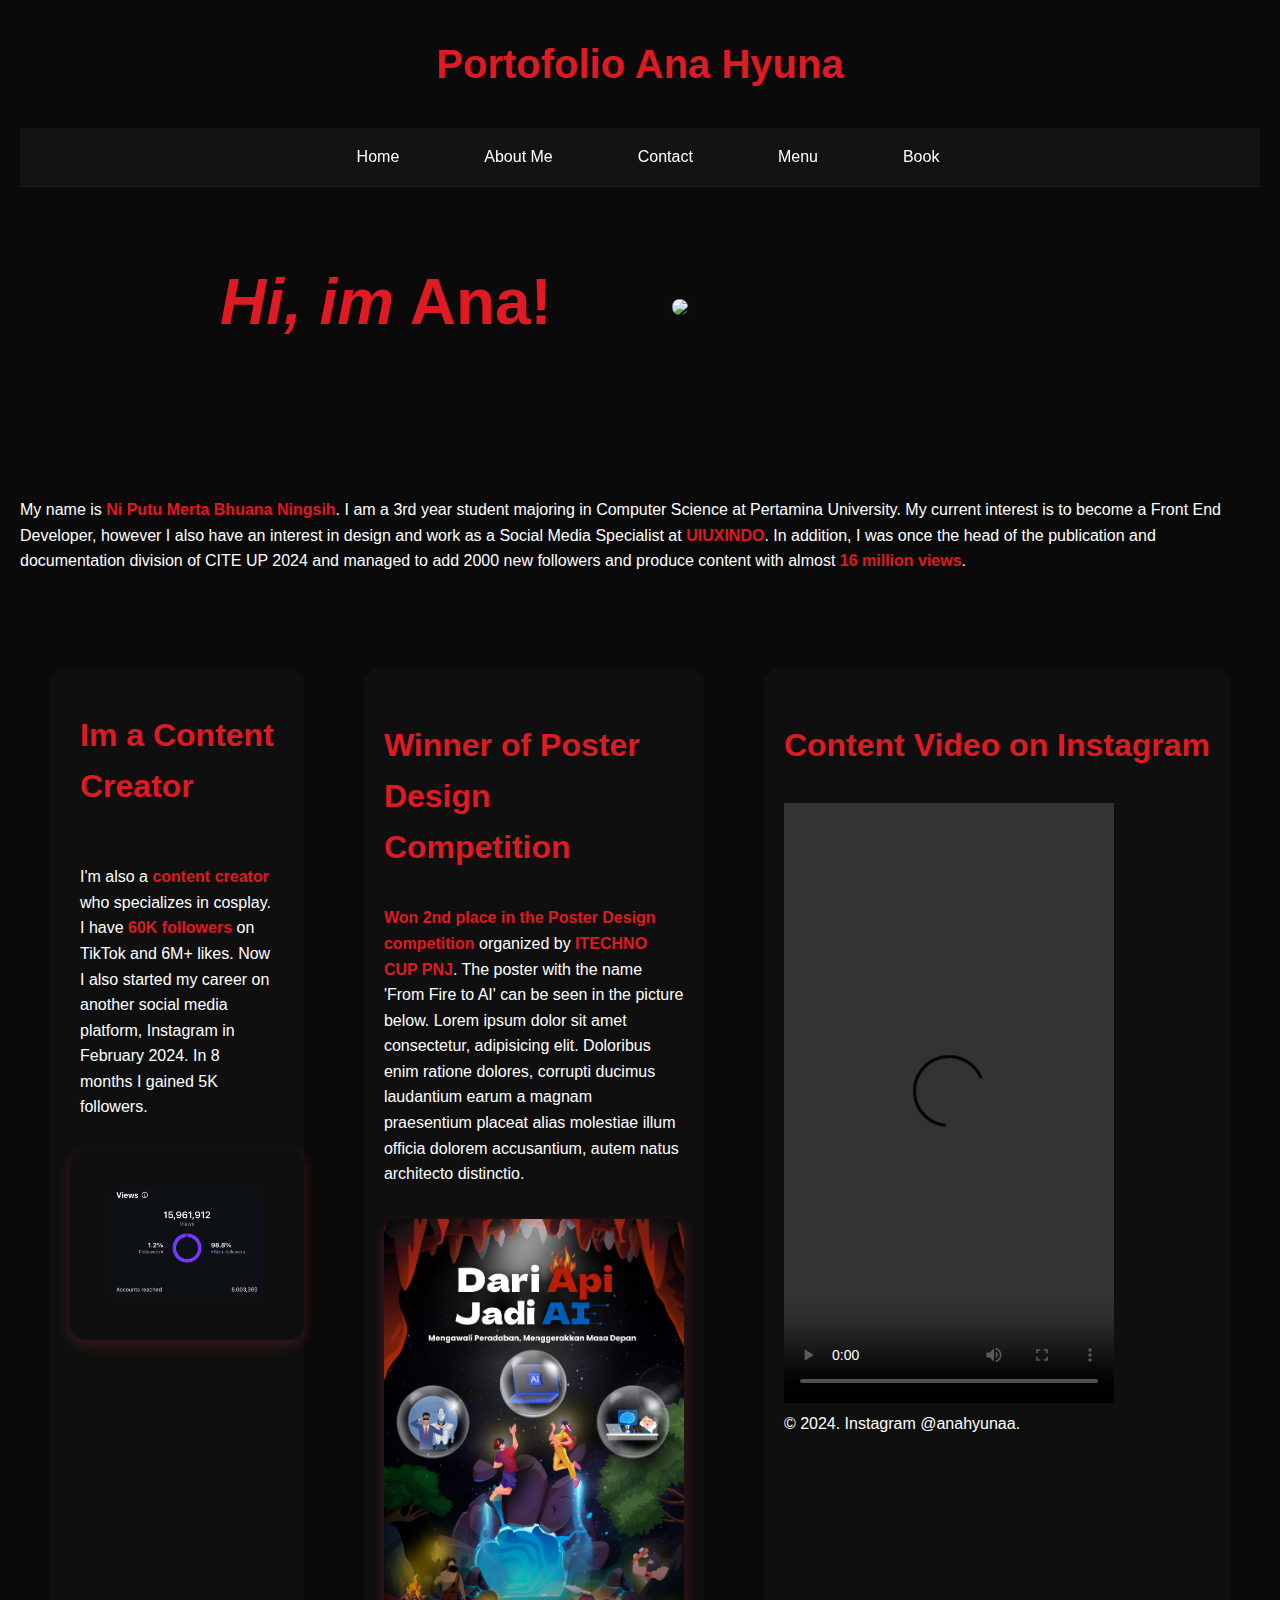
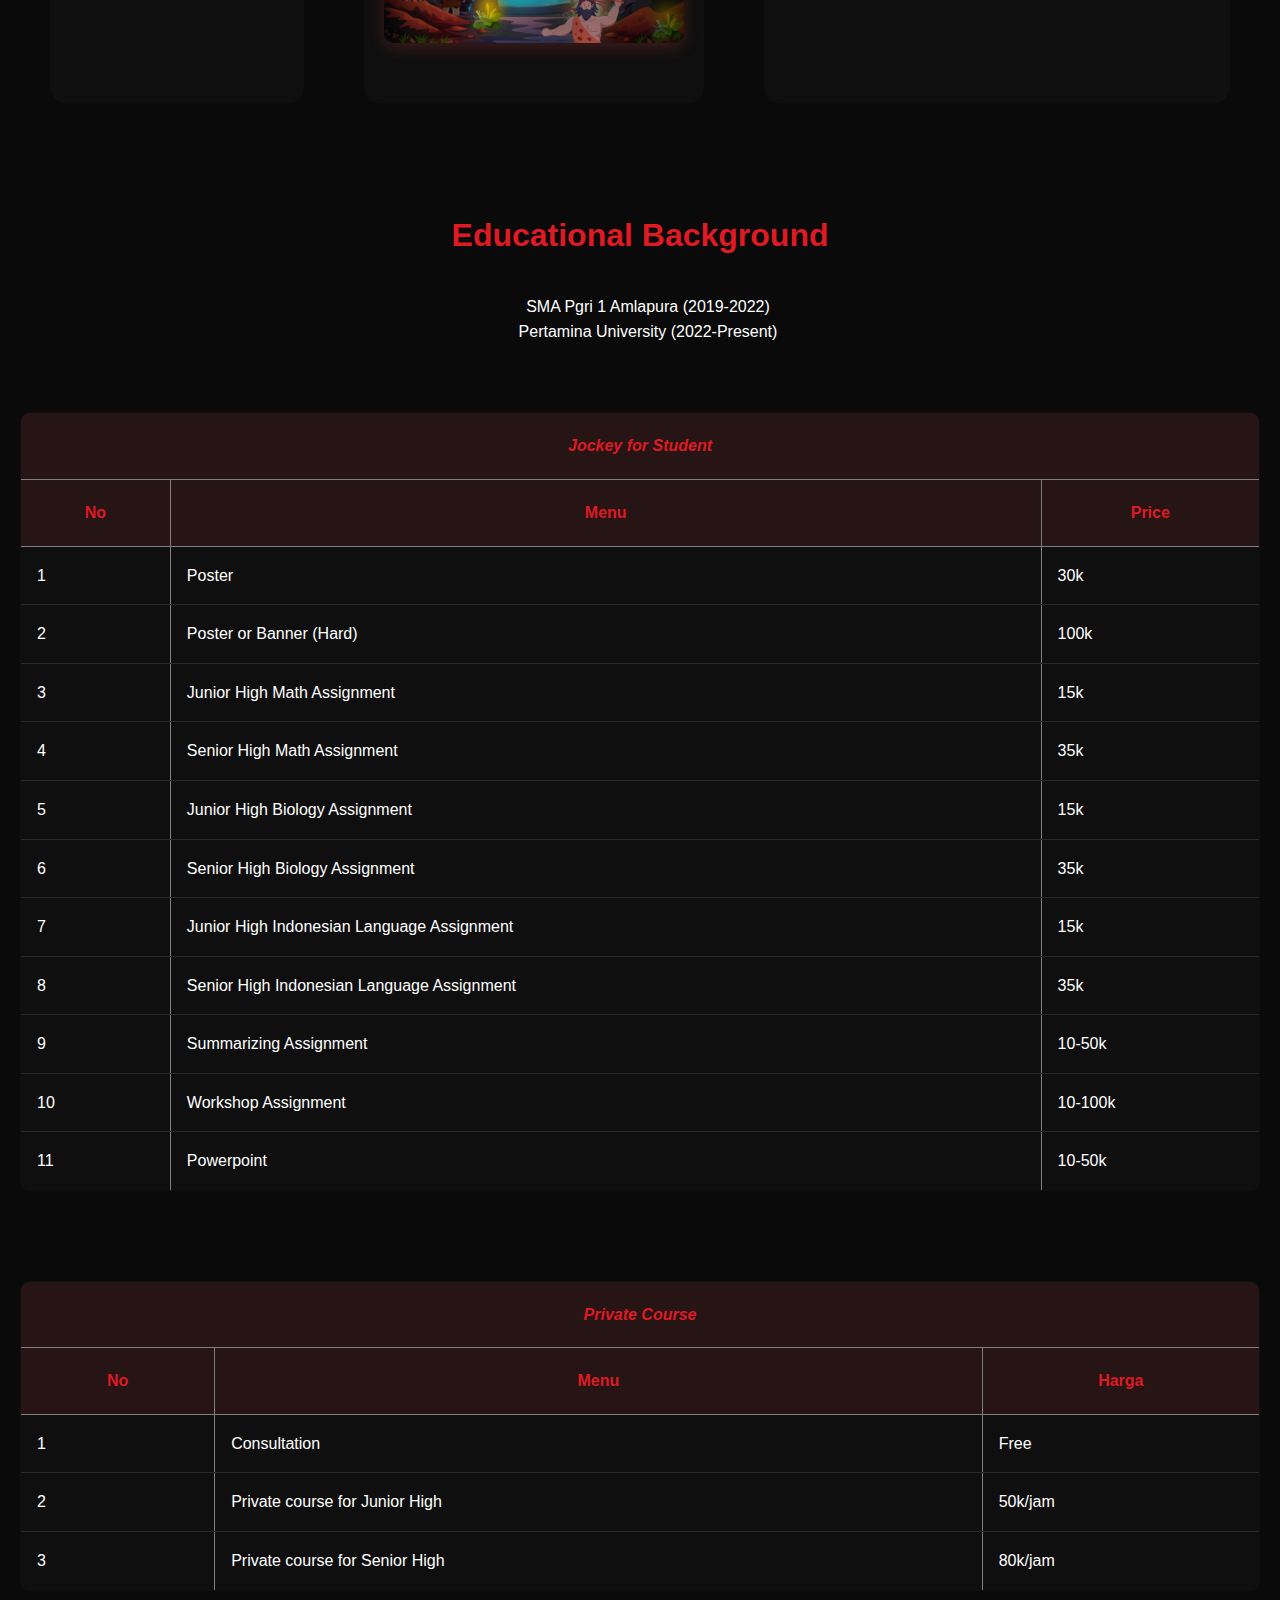
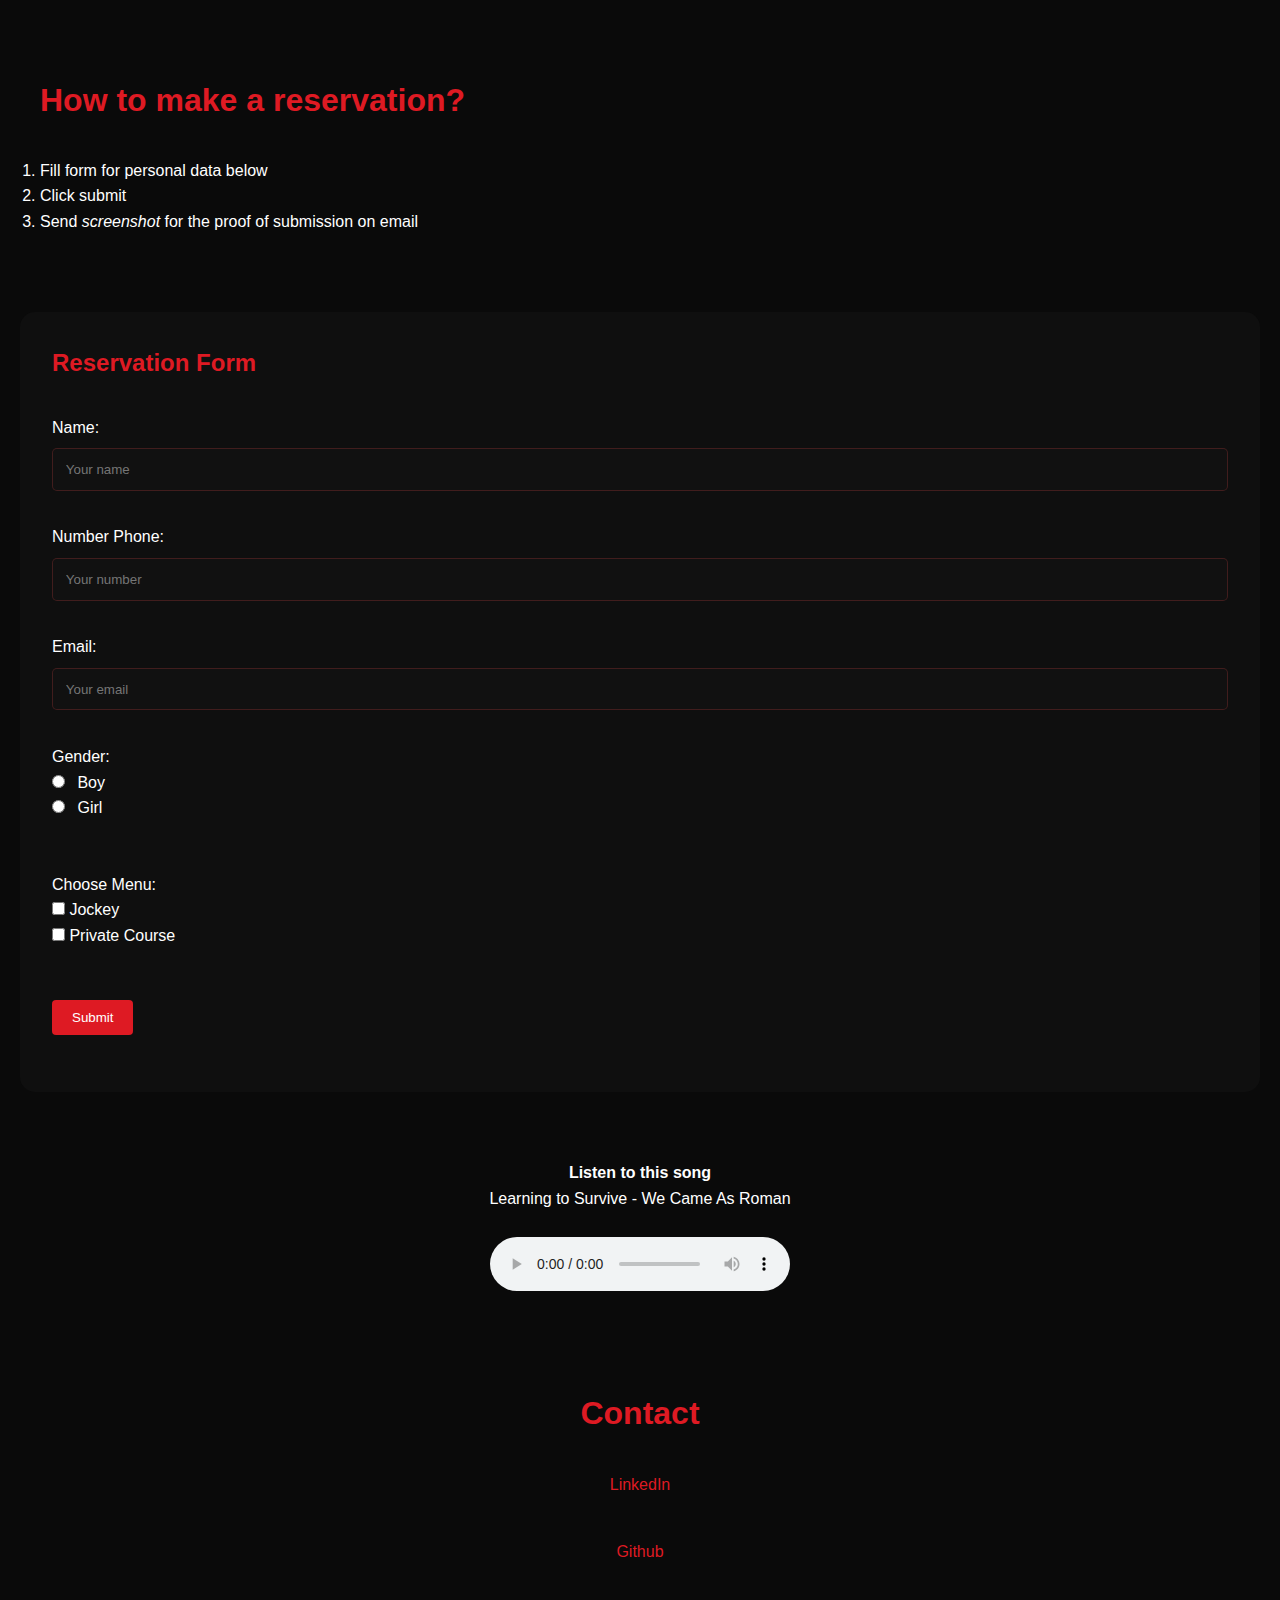
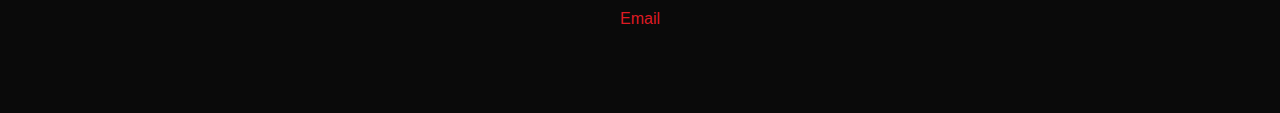
==== commit ef680a6f: "Final Porto" ====
--- a/index.html
+++ b/index.html
@@ -213,9 +213,9 @@
         
                 <label for="menu">Choose Menu:</label>
                 <br />
-                <input type="checkbox" id="joki" name="menu" value="Jockey"> Jockey
-                <br />
-                <input type="checkbox" id="les" name="menu" value="Private Course"> Private Course
+                <input type="checkbox" id="Jockey" name="menu" value="Jockey"> Jockey
+                <br />
+                <input type="checkbox" id="Private Course" name="menu" value="Private Course"> Private Course
                 <br />
                 <span id="purposesError" class="error"></span>
                 <br />
